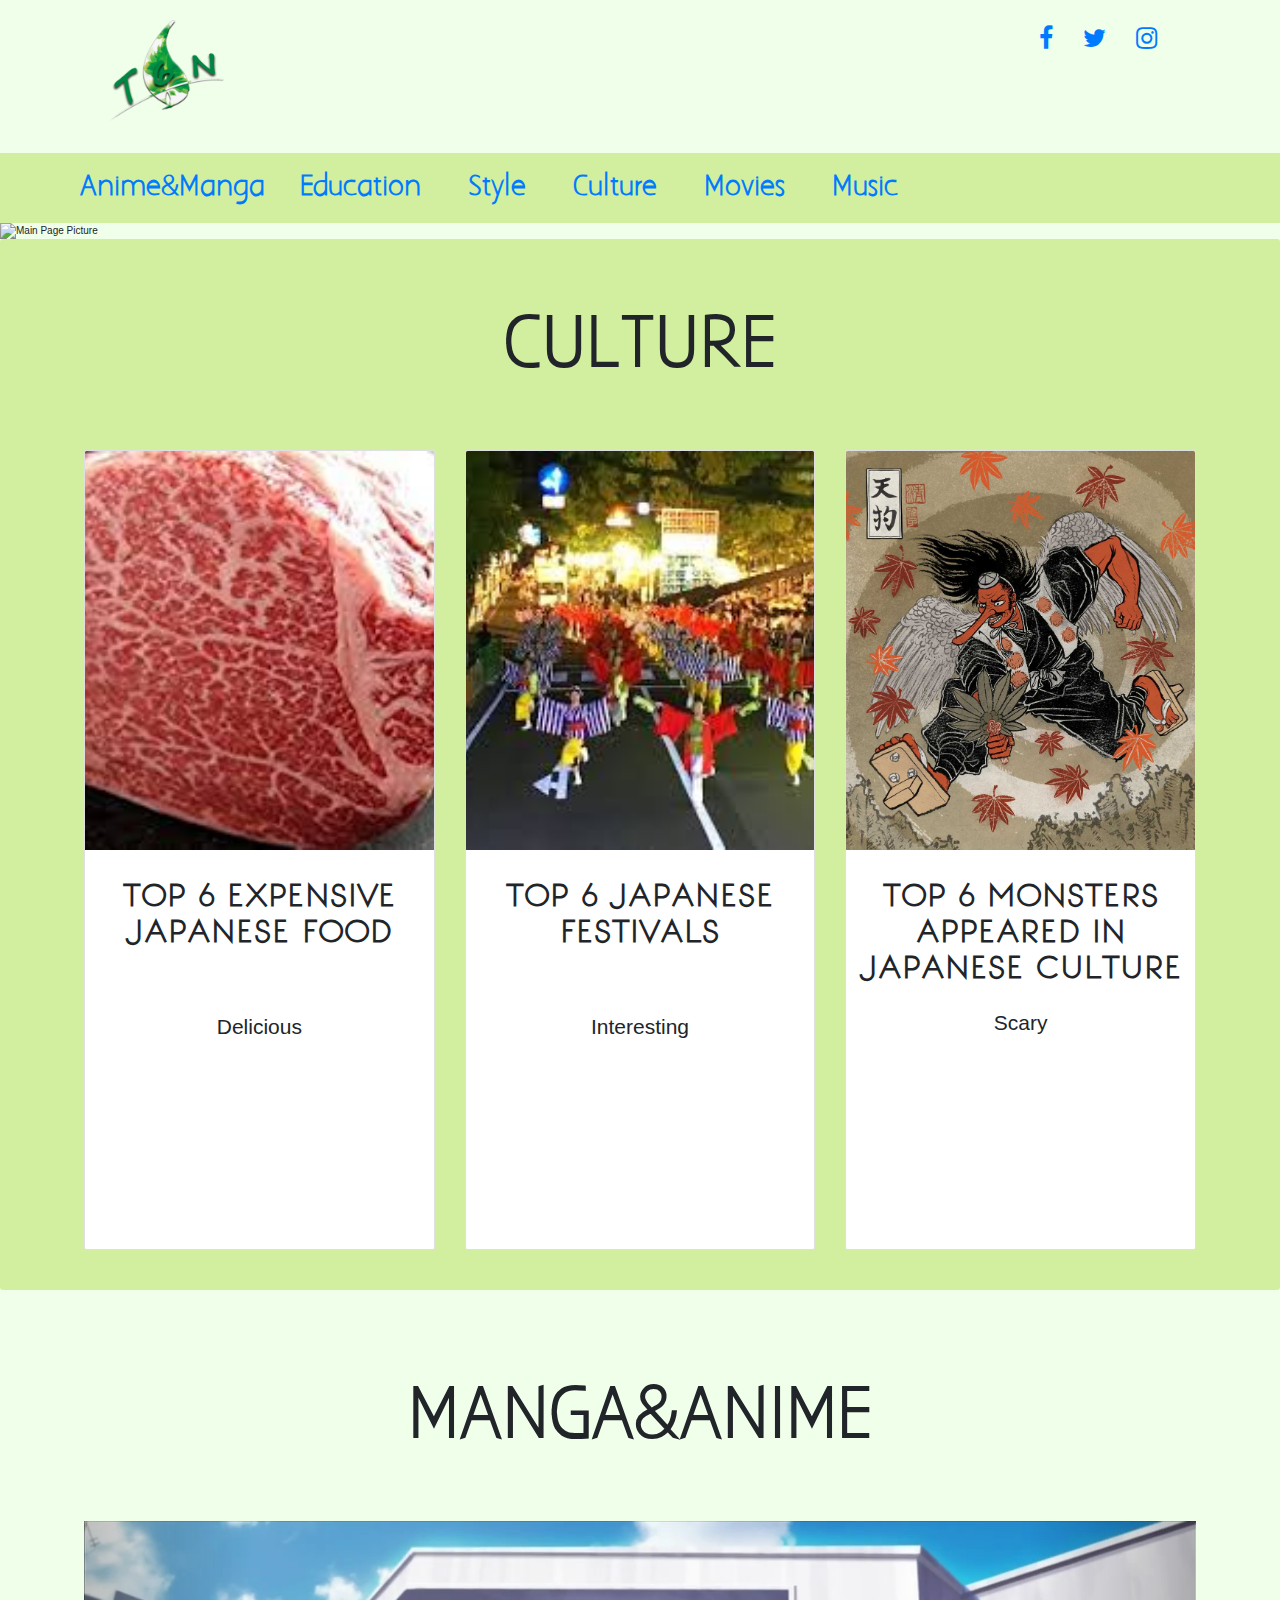
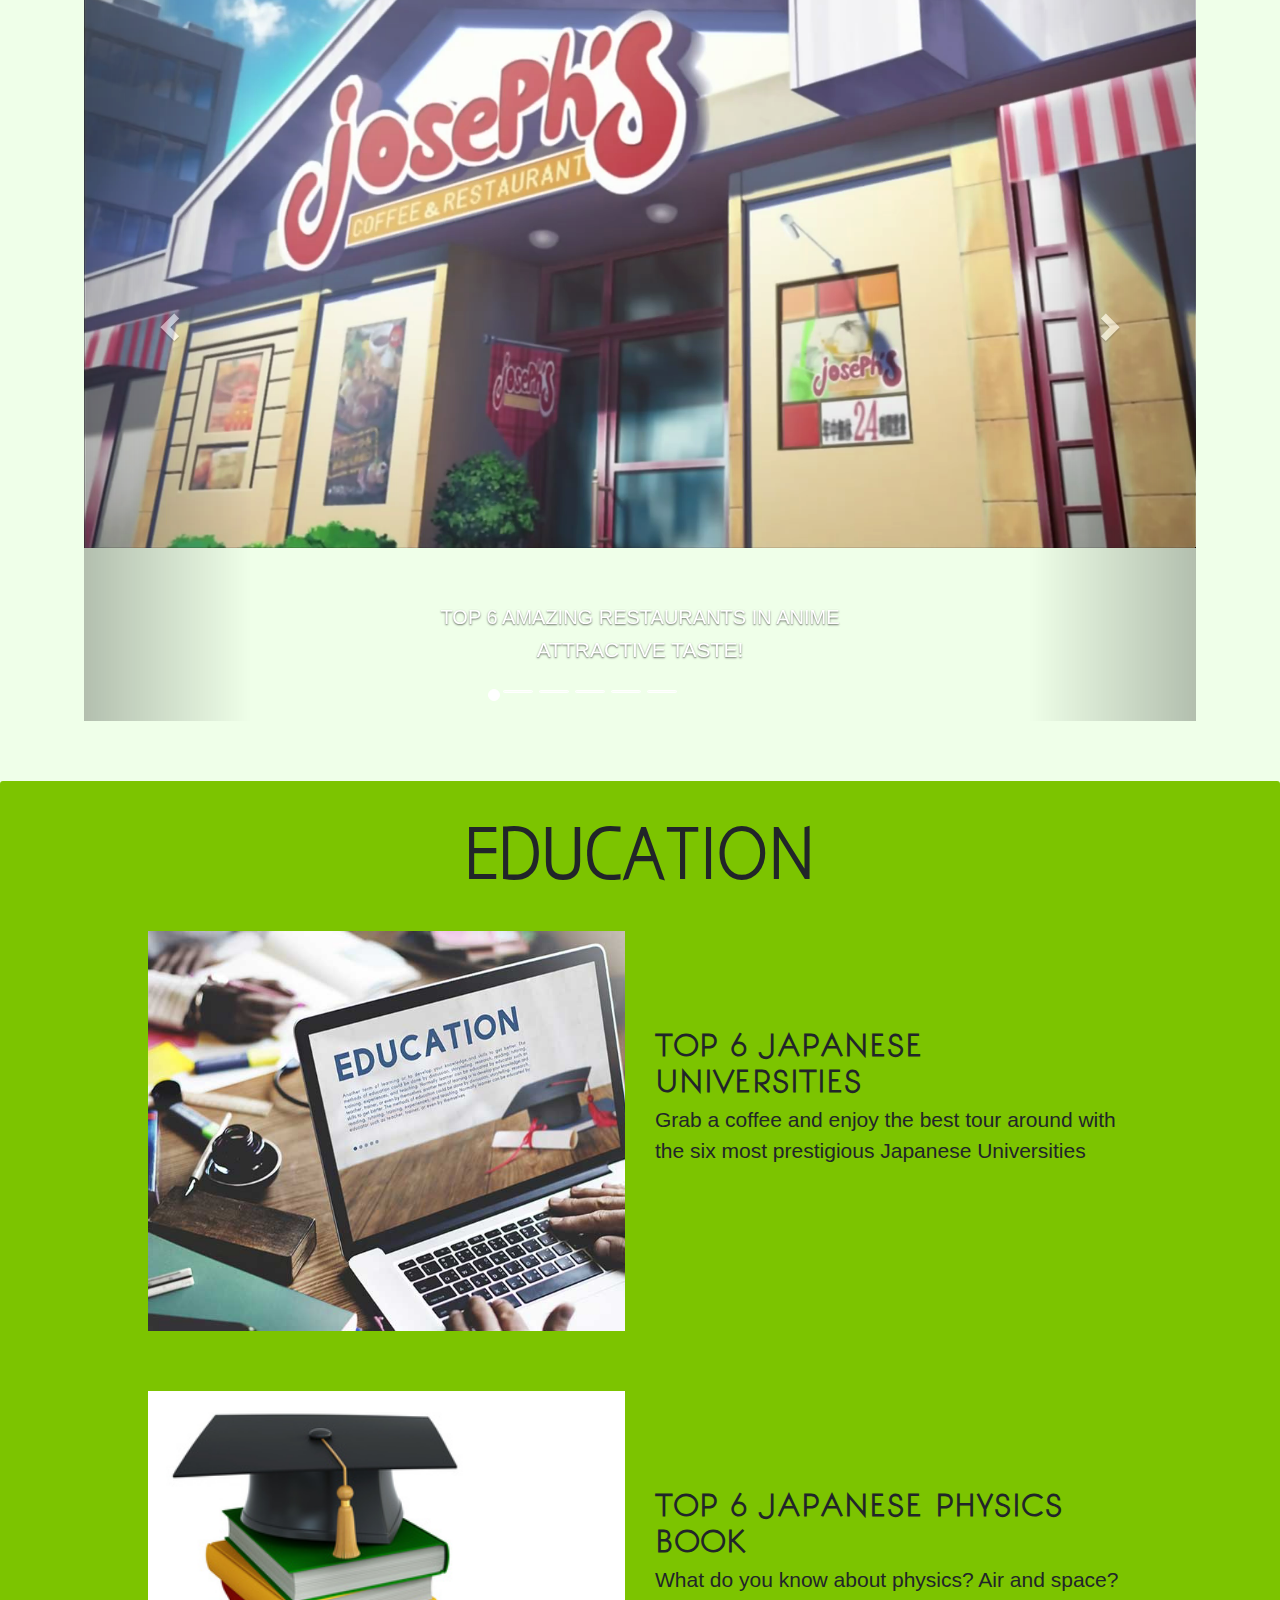
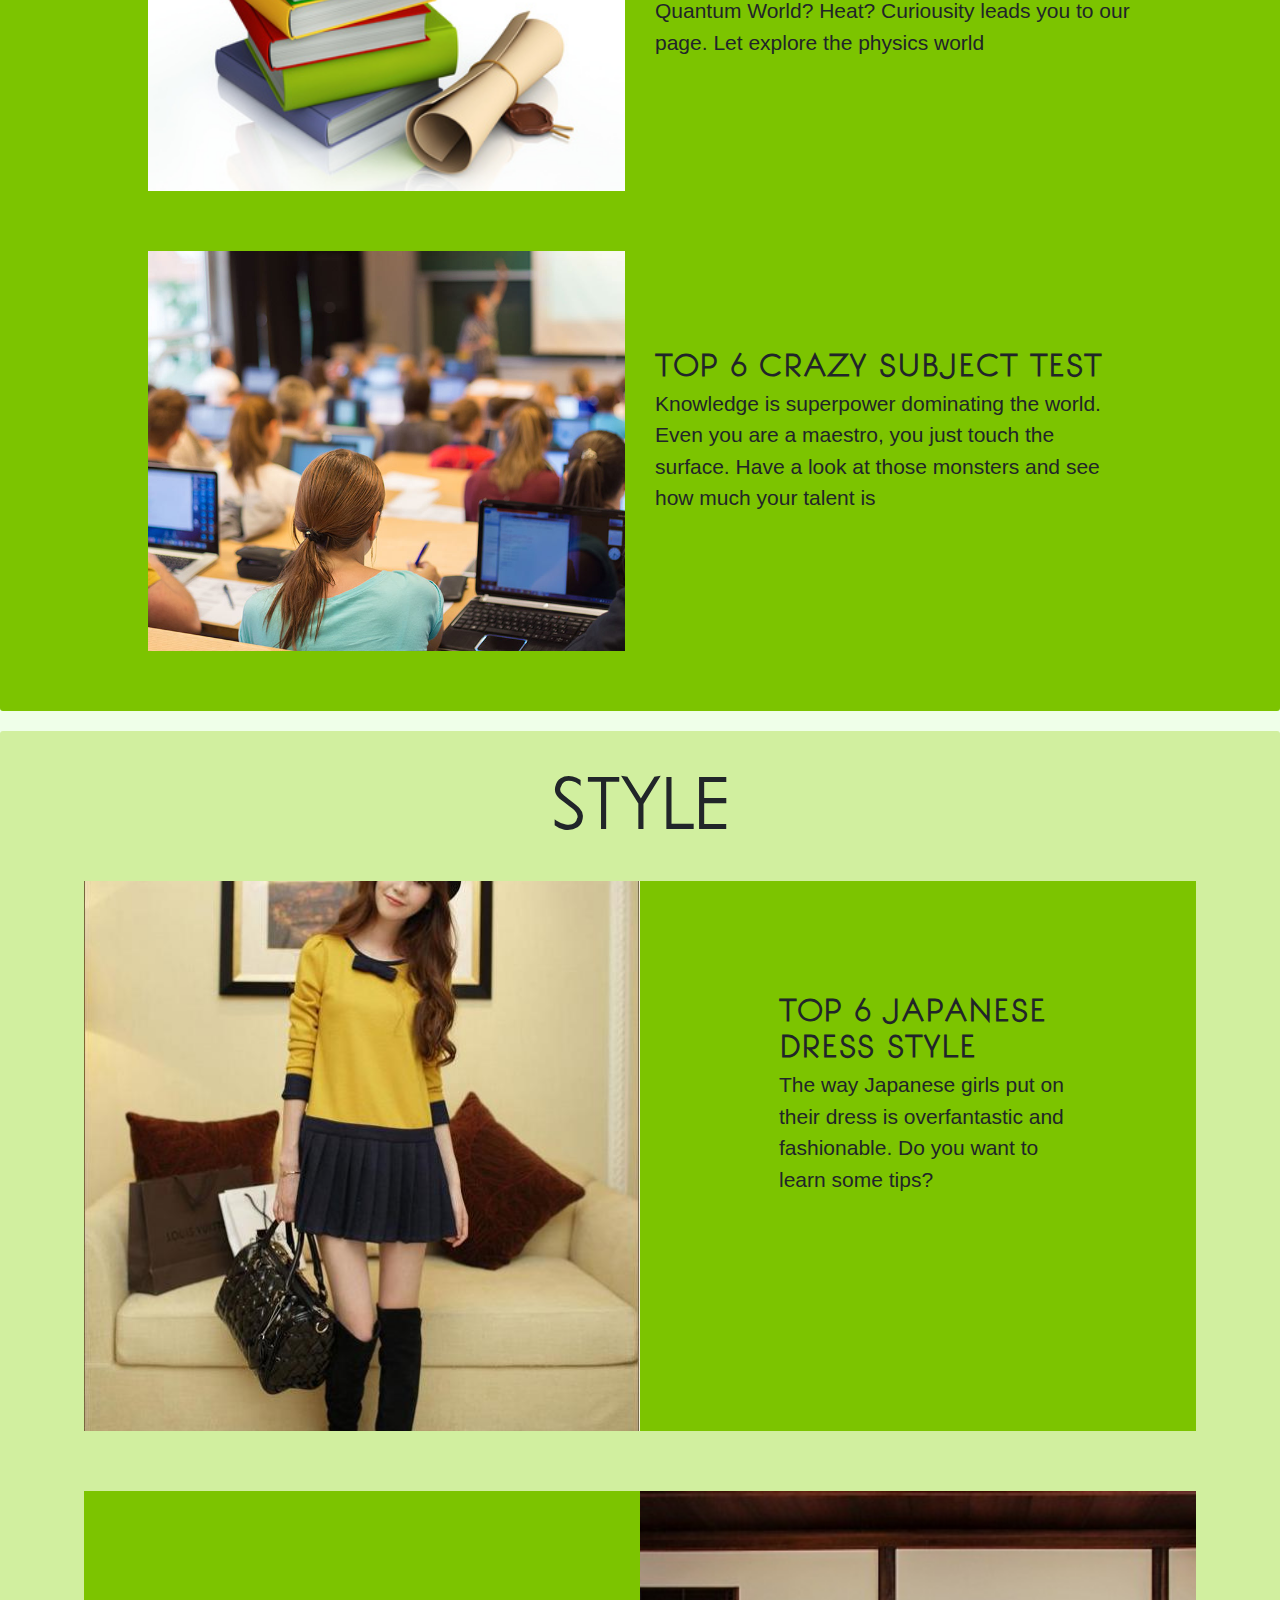
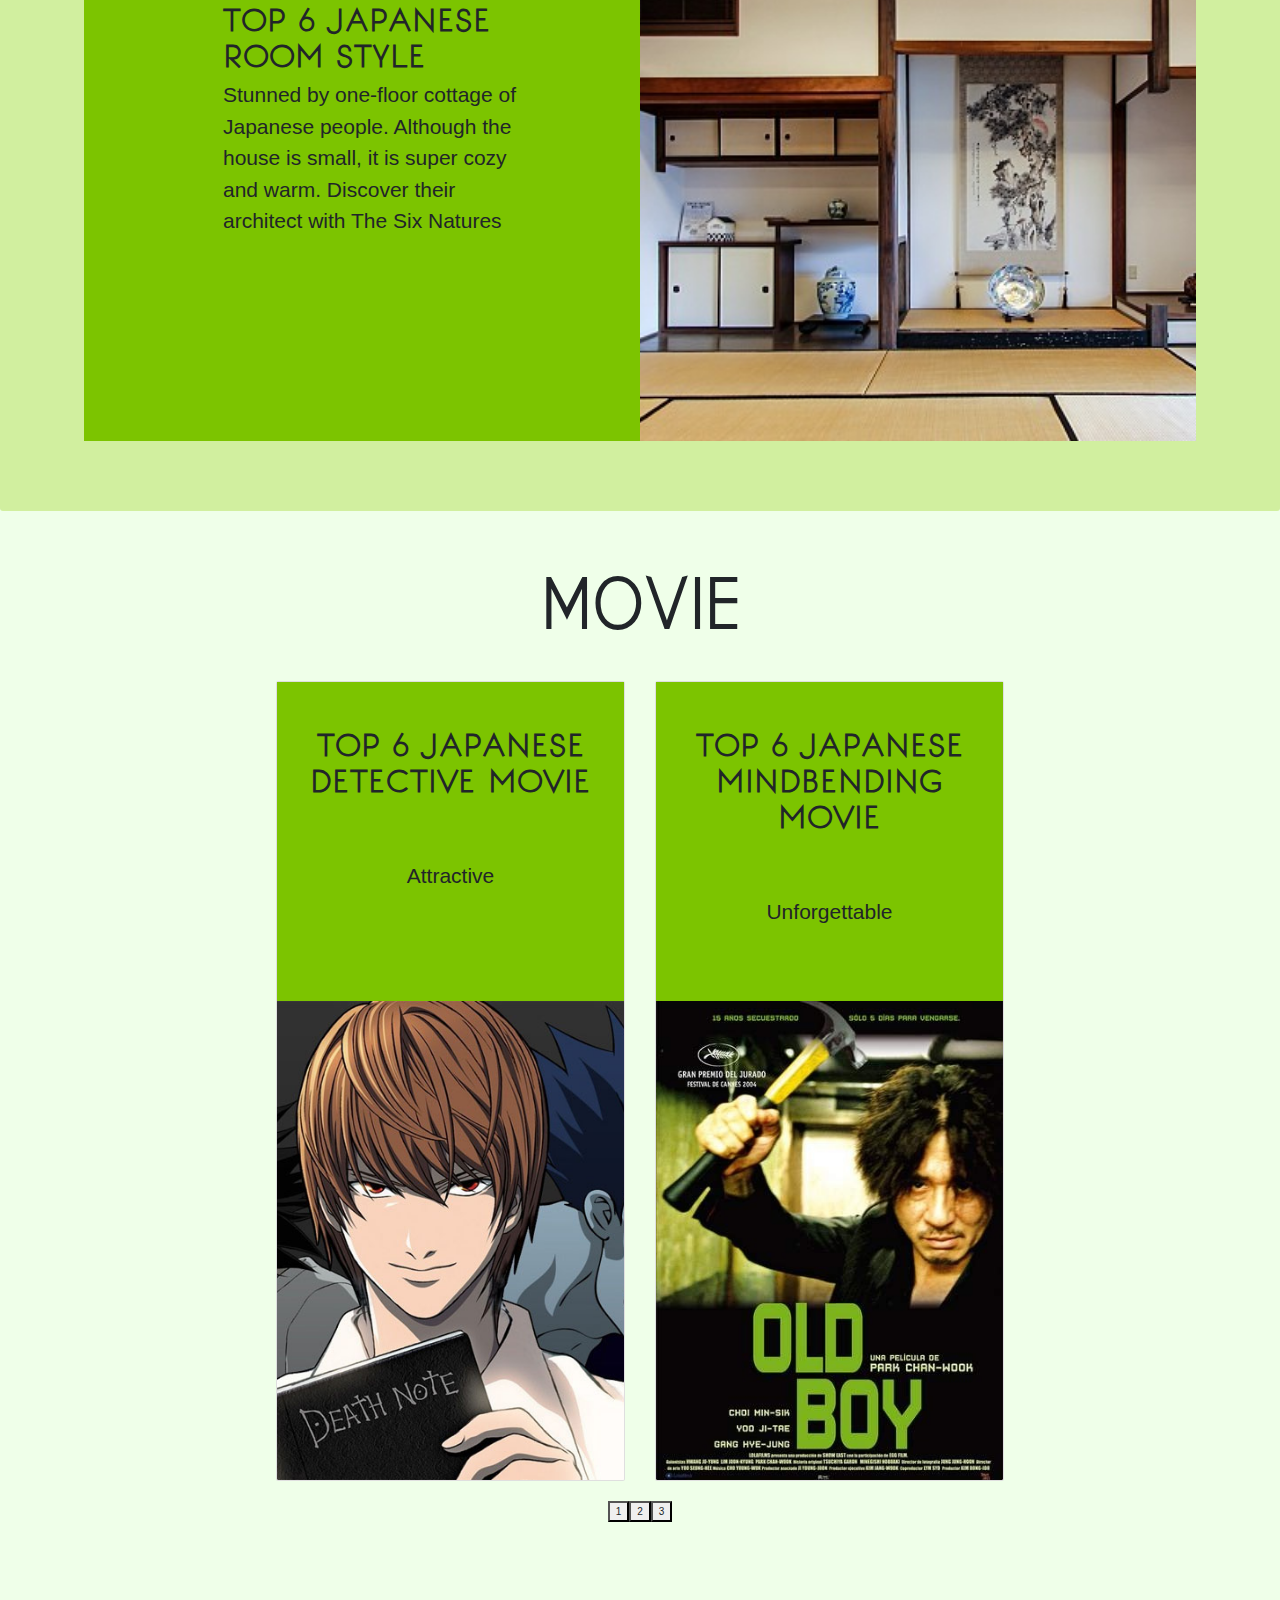
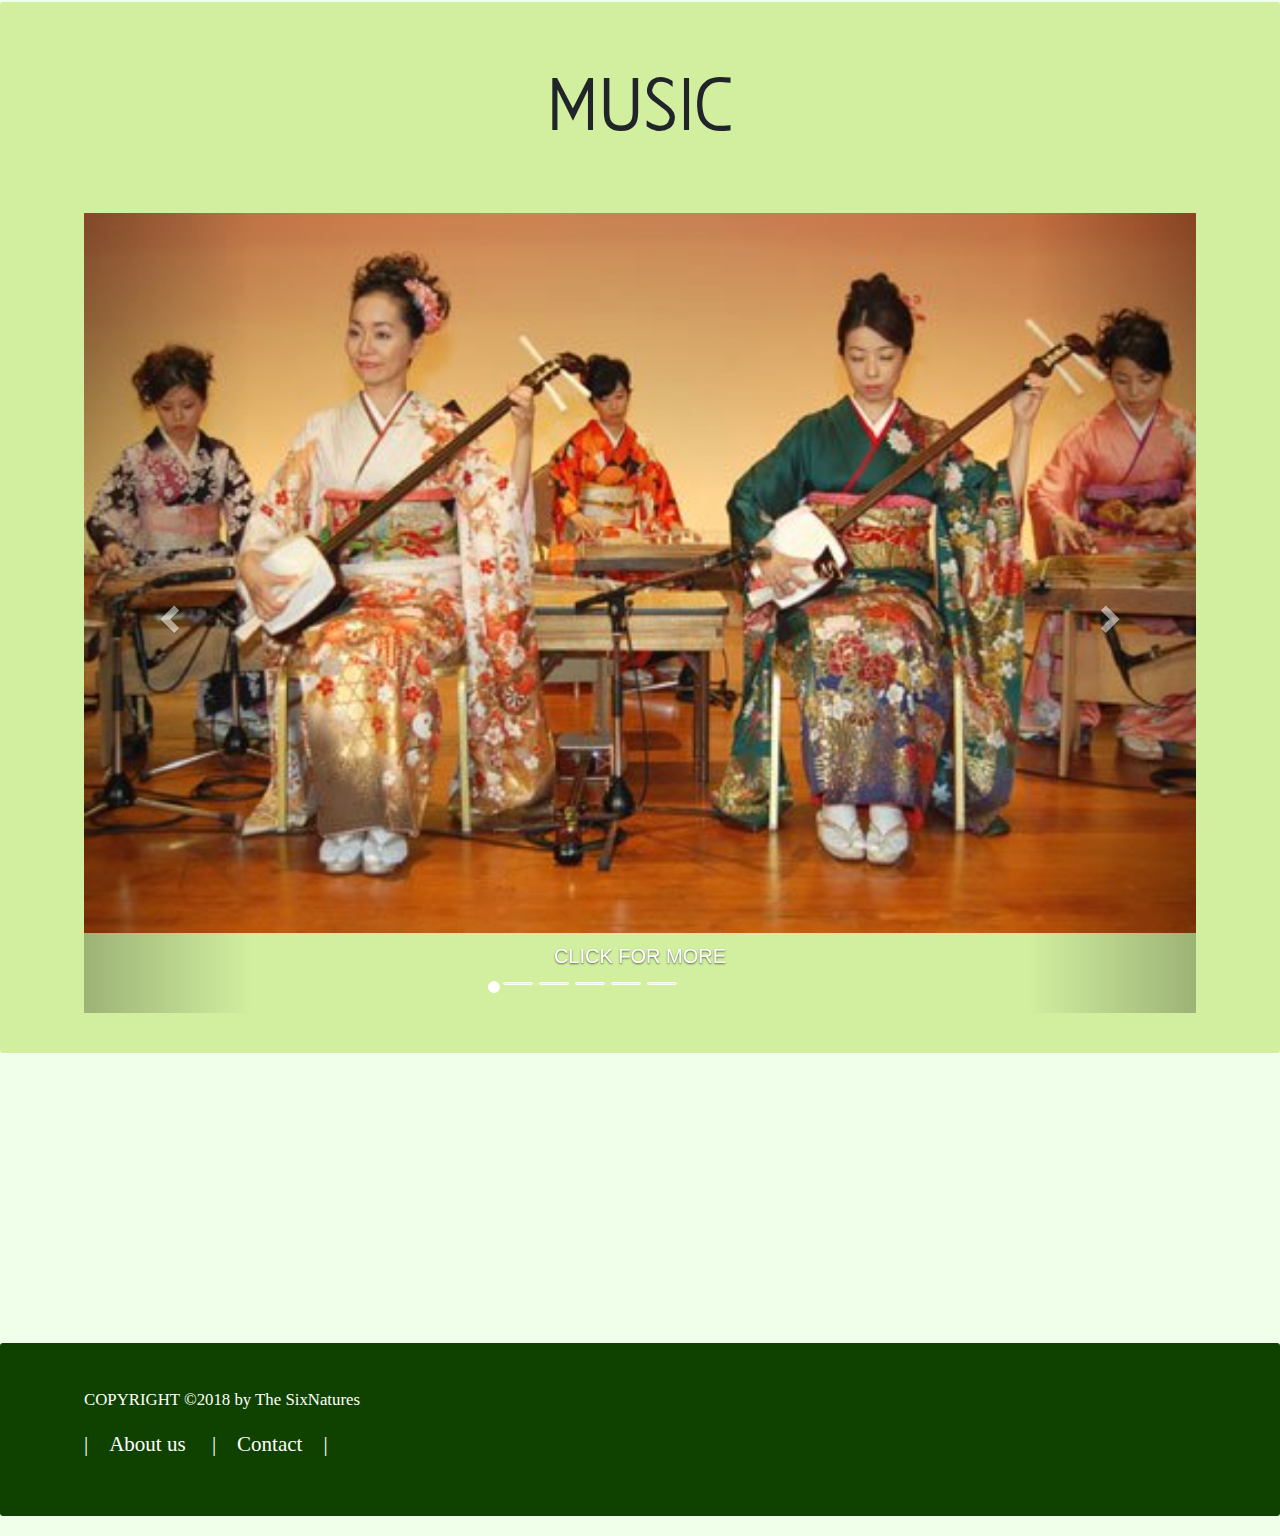
==== index.html @ d521b9be "Project The Six Natures" ====
<!DOCTYPE html>
<html>
<head>
    <meta charset="utf-8" />
    <meta http-equiv="X-UA-Compatible" content="IE=edge">
    <title>The Six Natures</title>
    <meta name="viewport" content="width=device-width, initial-scale=1">
    <link rel="stylesheet" type="text/css" media="screen" href="main.css" />
    <link rel="stylesheet" type="text/css" href="Header.css">
    <script src="main.js"></script>
    <link rel="stylesheet" href="https://maxcdn.bootstrapcdn.com/bootstrap/3.3.7/css/bootstrap.min.css">
    <script src="https://ajax.googleapis.com/ajax/libs/jquery/3.3.1/jquery.min.js"></script>
    <script src="https://maxcdn.bootstrapcdn.com/bootstrap/3.3.7/js/bootstrap.min.js"></script>
    <link rel="stylesheet" href="https://use.fontawesome.com/releases/v5.2.0/css/all.css" 
    integrity="sha384-hWVjflwFxL6sNzntih27bfxkr27PmbbK/iSvJ+a4+0owXq79v+lsFkW54bOGbiDQ" crossorigin="anonymous">
    <link rel="stylesheet" href="https://cdnjs.cloudflare.com/ajax/libs/font-awesome/4.7.0/css/font-awesome.min.css">
    <!-- Latest compiled and minified CSS -->
    <link rel="stylesheet" href="https://maxcdn.bootstrapcdn.com/bootstrap/4.1.3/css/bootstrap.min.css">
    <!-- jQuery library -->
    <script src="https://ajax.googleapis.com/ajax/libs/jquery/3.3.1/jquery.min.js"></script>
    <!-- Popper JS -->
    <script src="https://cdnjs.cloudflare.com/ajax/libs/popper.js/1.14.3/umd/popper.min.js"></script>
    <!-- Latest compiled JavaScript -->
    <script src="https://maxcdn.bootstrapcdn.com/bootstrap/4.1.3/js/bootstrap.min.js"></script>
    <style type="text/css">
        .MovieCardDeck {display: none;}
    </style>
    <script>
        $(document).ready(function(){
            $("#Button1").click(function(){
                $("#Section1").show();
                $("#Section2").hide();
                $("#Section3").hide();
                $("#Section1, #Section2, #Section3").removeClass("MovieCardDeck");
            });
            $("#Button2").click(function(){
                $("#Section1").hide();
                $("#Section2").show();
                $("#Section3").hide();
                $("#Section1, #Section2, #Section3").removeClass("MovieCardDeck");
            });
            $("#Button3").click(function(){
                $("#Section1").hide();
                $("#Section2").hide();
                $("#Section3").show();
                $("#Section1, #Section2, #Section3").removeClass("MovieCardDeck");
            });
        });
    </script>
    <link rel="stylesheet" type="text/css" href="OutLayIndex.css">
</head>
<body>
    <div class="container-fluid" id="Header">
        <figure>
            <a href="index.html">
                <img src="MainIndexPic/HeadPic/LogoMain.png" alt="The Logo of The Six Natures" id="Logo" width="200vw" height="143vh">
            </a>
        </figure>
        <ul class="nav justify-content-end">
            <li id="facebook" class="nav-item"><a href="#"><i class="fa fa-facebook"></i></a>&emsp;&emsp;&emsp;</li>
            <li id="twitter" class="nav-item"><a href="#"><i class="fa fa-twitter"></i></a>&emsp;&emsp;&emsp;</li>
            <li id="instagram" class="nav-item"><a href="#"><i class="fa fa-instagram"></i></a>&emsp;&emsp;&emsp;</li>
        </ul>
    </div>
    <!-- Category -->
    <!-- Change the code below for SOCIAL MEDIA -->
    <div id="cate" class="container-fluid">
        <nav class="navbar navbar-expand-sm" id="NavLarge">
            <ul class="navbar-nav">
                <li class="nav-item" id="category">
                    <a class="nav-link" href="Manga&Anime.html">Anime&Manga&emsp;</a>
                </li>
                <li class="nav-item" id="category">
                    <a class="nav-link" href="#">Education &emsp;</a>
                </li>
                <li class="nav-item" id="category">
                    <a class="nav-link" href="#">Style &emsp;</a>
                </li>
                <li class="nav-item" id="category">
                    <a class="nav-link" href="#">Culture &emsp;</a>
                </li>
                <li class="nav-item" id="category">
                    <a class="nav-link" href="#">Movies &emsp;</a>
                </li>
                <li class="nav-item" id="category">
                    <a class="nav-link" href="#">Music &emsp;</a>
                </li>
            </ul>
        </nav>
        <div id="NavSmall">
            <button type="button" data-toggle="collapse" data-target=".navbar-nav2"><i class="fa fa-bars"></i></button>
            <nav class="navbar navbar-expand-sm">
                <ul class="navbar-nav2">
                    <li class="nav-item">
                        <a class="nav-link" href="Manga&Anime.html">Anime&Manga</a>
                    </li>
                    <li class="nav-item">
                        <a class="nav-link" href="#">Education</a>
                    </li>
                    <li class="nav-item">
                        <a class="nav-link" href="#">Style</a>
                    </li>
                    <li class="nav-item">
                        <a class="nav-link" href="#">Culture</a>
                    </li>
                    <li class="nav-item">
                        <a class="nav-link" href="#">Movies</a>
                    </li>
                    <li class="nav-item">
                        <a class="nav-link" href="#">Music</a>
                    </li>
                </ul>
            </nav>
        </div>
    </div>
    <div id="Introduction">
        <img src="MainIndexPic/HeadPic/Intro.png" alt="Main Page Picture" id="PicHead" width="100%" height="100%">
        <h1 id="text"> The<br>SixNatures<br></h1>
    </div>
    <div id="content">
        <!-- Culture as Cate 1-->
        <div class="jumbotron" id="CultureCate"><br><br>
            <div class="container-fluid">
                <h1 id="CateName">Culture</h1>
                <br><br><br><br>
                <div class="card-deck">
                    <div class="card">
                        <img class="card-img-top" src="MainIndexPic/CulturePart/JapaneseFood.jpg" alt="Japanese Food" height="50%" style="object-fit: cover; opacity: 1;">
                        <br>
                        <div class="card-body">
                            <h4 class="card-title">Top 6 Expensive Japanese Food</h4>
                            <br><br><br>
                            <p class="card-text">Delicious</p>
                        </div>
                    </div>
                    <div class="card">
                        <img class="card-img-top" src="MainIndexPic/CulturePart/JapaneseCulture.jpg" alt="Japanese Festival" height="50%" style="object-fit: cover; opacity: 1;">
                        <br>
                        <div class="card-body">
                            <h4 class="card-title">Top 6 Japanese Festivals</h4>
                            <br><br><br>
                            <p class="card-text">Interesting</p>
                        </div>
                    </div>
                    <div class="card">
                        <img class="card-img-top" src="MainIndexPic/CulturePart/JapaneseMonster.jpg" alt="Japanese Monsters" height="50%" style="object-fit: cover; opacity: 1;">
                        <br>
                        <div class="card-body">
                            <h4 class="card-title">Top 6 Monsters Appeared in Japanese Culture</h4>
                            <br>
                            <p class="card-text">Scary</p>
                        </div>
                    </div>
                </div>
            </div>
        </div>
        <!-- Manga as Cate 2 -->
        <div class="jumbotron" id="MangaCate"><br><br>
            <div class="container-fluid" id="CarouselSize">
                <h1 id="CateName">Manga&Anime</h1>
                <br><br><br><br>
                <div id="myCarousel" class="carousel slide" data-ride="carousel">
                    <ol class="carousel-indicators">
                        <li data-target="#myCarousel" data-slide-to="0" class="active"></li>
                        <li data-target="#myCarousel" data-slide-to="1"></li>
                        <li data-target="#myCarousel" data-slide-to="2"></li>
                        <li data-target="#myCarousel" data-slide-to="3"></li>
                        <li data-target="#myCarousel" data-slide-to="4"></li>
                        <li data-target="#myCarousel" data-slide-to="5"></li>
                    </ol>
                    <!-- Wrapper for slides -->
                    <div class="carousel-inner">
                        <div class="item active">
                            <img src="MainIndexPic/MangaPic/Restaurants.jpg" alt="Japanese Restaurants" width="100%" height="100%" style="object-fit: cover; opacity: 1;">
                            <div class="carousel-caption">
                                <h2>Top 6 Amazing Restaurants in Anime</h2>
                                <p>Attractive Taste!</p>
                            </div>
                        </div>
                        <div class="item">
                            <img src="MainIndexPic/MangaPic/BroCon.png" alt="Japanese Brocon And Siscon" width="100%" height="100%" style="object-fit: cover; opacity: 1;">
                            <div class="carousel-caption">
                                <h2>Top 6 Brocon and Siscon</h2>
                                <p>Incredibly Compatible!</p>
                            </div>
                        </div>
                        <div class="item">
                            <img src="MainIndexPic/MangaPic/ComeBack.png" alt="Japanese Come-backs Manga-Anime" width="100%" height="100%" style="object-fit: cover; opacity: 1;">
                            <div class="carousel-caption">
                                <h2>Top 6 Come-backs Of Celebrity</h2>
                                <p>Exceeding Expectations</p>
                            </div>
                        </div>
                        <div class="item">
                            <img src="MainIndexPic/MangaPic/DragonBall.jpg" alt="Japanese DragonBall Series" width="100%" height="100%" style="object-fit: cover; opacity: 1;">
                            <div class="carousel-caption">
                                <h2>Top 6 Difference Between Dragon Ball Z Manga And Anime</h2>
                                <p>Appealing Discrepancy!</p>
                            </div>
                        </div>
                        <div class="item">
                            <img src="MainIndexPic/MangaPic/Introvert.png" alt="Japanese Introverted Manga - Anime" width="100%" height="100%" style="object-fit: cover; opacity: 1;">
                                <div class="carousel-caption">
                                    <h2>Top 6 Introverted Characters In Anime</h2>
                                    <p>Surprising Factors!</p>
                                </div>
                        </div>
                        <div class="item">
                            <img src="MainIndexPic/MangaPic/Crossdressing.jpg" alt="Japanese Crossdressing Manga-Anime" width="100%" height="100%" style="object-fit: cover; opacity: 1;">
                            <div class="carousel-caption">
                                <h2>Top 6 Crossdressing Anime</h2>
                                <p>Awesome</p>
                            </div>
                        </div>
                        </div>
                        <!-- Left and right controls -->
                            <a class="left carousel-control" href="#myCarousel" data-slide="prev">
                                <span class="glyphicon glyphicon-chevron-left"></span>
                                <span class="sr-only">Previous</span>
                            </a>
                            <a class="right carousel-control" href="#myCarousel" data-slide="next">
                                <span class="glyphicon glyphicon-chevron-right"></span>
                                <span class="sr-only">Next</span>
                            </a>
                        </div>
                    </div>
                </div>
            </div>
        </div>
        <!-- Education as Cate 3 -->
        <div class="jumbotron" id="EducationCate">
            <div class="container-fluid" id="Education">
                <h1 id="CateName">Education</h1><br><br>
                <div class="ContentEdu">
                    <!--Large Size Progress-->
                    <div class="row" id="Edu1">
                        <div class="col">
                            <img src="MainIndexPic/EducationHomepage/EducationLogo.png" alt="Education in computer" width="100%" height="400px" id="EduPic" style="object-fit: cover; opacity: 1;">
                        </div>
                        <div class="col" id="BriefEdu">
                            <h3 id="EduArticle">Top 6 Japanese Universities</h3>
                            <p id="EduIntro">Grab a coffee and enjoy the best tour around with the six most prestigious Japanese Universities</p>
                        </div>
                    </div>
                    <br><br><br><br>
                    <div class="row" id="Edu2">
                        <div class="col">
                            <img src="MainIndexPic/EducationHomepage/EducationBook.png" alt="Education in book" width="100%" height="400px" id="EduPic" style="object-fit: cover; opacity: 1;">
                        </div>
                        <div class="col" id="BriefEdu">
                            <h3 id="EduArticle">Top 6 Japanese Physics Book</h3>
                            <p id="EduIntro">What do you know about physics? Air and space? Quantum World? Heat? Curiousity leads you to our page. Let explore the physics world</p>
                        </div>
                    </div>
                    <br><br><br><br>
                    <div class="row" id="Edu3">
                        <div class="col">
                            <img src="MainIndexPic/EducationHomepage/EducationTest.png" alt="Education in Test Room" width="100%" height="400px" id="EduPic" style="object-fit: cover; opacity: 1;">
                        </div>
                        <div class="col" id="BriefEdu">
                            <h3 id="EduArticle">Top 6 Crazy Subject Test</h3>
                            <p id="EduIntro">Knowledge is superpower dominating the world. Even you are a maestro, you just touch the surface. Have a look at those monsters and see how much your talent is</p>
                        </div>
                    </div>
                </div>
            </div>
        </div>
        <!-- Style as Cate 4 -->
        <div class="jumbotron" id="StyleCate">
            <div class="container-fluid" id="Style">
                <h1 id="CateName">Style</h1><br><br>
                <div class="ContentStyle">
                    <!-- Large Size Process -->
                    <div class="row no-gutters" id="Style1">
                        <div class="col" id="ImageStyle">
                            <img src="MainIndexPic/StyleHomepage/DressStyle.png" alt="Style in Dress" width="100%" height="550px" style="object-fit: cover; opacity: 1;">
                        </div>
                        <div class="col" id="BriefStyle">
                            <article id="StyleArt">
                                <h3 id="StyleArticle">Top 6 Japanese Dress Style</h3>
                                <p id="StyleIntro">The way Japanese girls put on their dress is overfantastic and fashionable. Do you want to learn some tips?</p>
                            </article>
                        </div>
                    </div>
                    <br><br><br><br>
                    <div class="row no-gutters" id="Style2">
                        <div class="col" id="BriefStyle">
                            <article id="StyleArt">
                                <h3 id="StyleArticle">Top 6 Japanese Room Style</h3>
                                <p id="StyleIntro">Stunned by one-floor cottage of Japanese people. Although the house is small, it is super cozy and warm. Discover their architect with The Six Natures</p>
                            </article>
                        </div>
                        <div class="col" id="ImageStyle">
                            <img src="MainIndexPic/StyleHomepage/RoomStyle.png" alt="Style in Room" width="100%" height="550px" style="object-fit: cover; opacity: 1;">
                        </div>
                    </div>
                </div>
            </div>
        </div>
         <!-- Movies as Cate 5 -->
         <div class="jumbotron" id="MoviesCate">
            <div class="container-fluid" id="Movie">    
                <h1 id="CateName">Movie</h1><br><br>
                <!-- Large Size Process -->
                <div id="MovieContent">
                    <div class="card-deck" id="Section1">
                        <div class="card">
                            <div class="card-body" style="background-color: #7cc400">
                                <h4 class="card-title" id="MovieArt">Top 6 Japanese Detective Movie</h4>
                                <br><br><br>
                                <p class="card-text">Attractive</p>
                            </div>
                            <img class="card-img-bottom" src="MainIndexPic/MovieHomepage/DeathNoteDetective.png" alt="Japanese Detective Movie DeathNote" height="60%" class="img-responsive" style="object-fit: cover; opacity: 1;">
                        </div>
                        <div class="card">
                            <div class="card-body" style="background-color: #7cc400">
                                <h4 class="card-title" id="MovieArt">Top 6 Japanese Mindbending Movie</h4>
                                <br><br><br>
                                <p class="card-text">Unforgettable</p>
                            </div>
                            <img class="card-img-bottom" src="MainIndexPic/MovieHomepage/OldBoyMindbending.png" alt="Japanese Mindbending Movie Oldboy" height="60%" class="img-responsive" style="object-fit: cover; opacity: 1;">
                        </div>
                    </div>
                    <div class="card-deck MovieCardDeck" id="Section2">
                        <div class="card">
                            <div class="card-body" style="background-color: #7cc400">
                                <h4 class="card-title" id="MovieArt">Top 6 Japanese Romantic Movie</h4>
                                <br><br><br>
                                <p class="card-text">Super Sweet</p>
                            </div>
                        <img class="card-img-bottom" src="MainIndexPic/MovieHomepage/TaiyouRomantic.png" alt="Japanese Romantic Movie Taiyou" height="60%" class="img-responsive" style="object-fit: cover; opacity: 1;">
                        </div>
                        <div class="card">
                            <div class="card-body" style="background-color: #7cc400">
                                <h4 class="card-title" id="MovieArt">Top 6 Japanese Documentary Movie</h4>
                                <br><br><br>
                                <p class="card-text">Informative</p>
                            </div>
                            <img class="card-img-bottom" src="MainIndexPic/MovieHomepage/DocumentaryTheCove.png" alt="Japanese Documentary Movie The Cove" height="60%" class="img-responsive" style="object-fit: cover; opacity: 1;">
                        </div>
                    </div>
                    <div class="card-deck MovieCardDeck" id="Section3">
                        <div class="card">
                            <div class="card-body" style="background-color: #7cc400">
                                <h4 class="card-title" id="MovieArt">Top 6 Japanese Historical Movie</h4>
                                <br><br><br>
                                <p class="card-text">Disastrous</p>
                            </div>
                        <img class="card-img-bottom" src="MainIndexPic/MovieHomepage/HistoryMovie.png" alt="Japanese Historical Movie" height="60%" class="img-responsive" style="object-fit: cover; opacity: 1;">
                        </div>
                        <div class="card">
                            <div class="card-body" style="background-color: #7cc400">
                                <h4 class="card-title" id="MovieArt">Top 6 Japanese Terrific Movie</h4>
                                <br><br><br>
                                <p class="card-text">Scary</p>
                            </div>
                            <img class="card-img-bottom" src="MainIndexPic/MovieHomepage/HorrowMovie.png" alt="Japanese Terrific Movie" height="60%" class="img-responsive" style="object-fit: cover; opacity: 1;">
                        </div>
                    </div>
                    <ul class="pagination justify-content-center">
                        <li class="page-item active"><button type="button" id="Button1">1</button></li>
                        <li class="page-item"><button type="button" id="Button2">2</button></li>
                        <li class="page-item"><button type="button" id="Button3">3</button></li>
                    </ul>
                </div>
            </div>
        </div>
        <!-- Music as Cate 6 -->
        <div class="jumbotron" id="MusicCate"><br><br>
            <div class="container-fluid" id="CarouselSize">
                <h1 id="CateName">Music</h1>
                <br><br><br><br>
                <div id="myCarouselMusic" class="carousel slide" data-ride="carousel">
                    <ol class="carousel-indicators">
                        <li data-target="#myCarousel" data-slide-to="0" class="active"></li>
                        <li data-target="#myCarousel" data-slide-to="1"></li>
                        <li data-target="#myCarousel" data-slide-to="2"></li>
                        <li data-target="#myCarousel" data-slide-to="3"></li>
                        <li data-target="#myCarousel" data-slide-to="4"></li>
                        <li data-target="#myCarousel" data-slide-to="5"></li>
                    </ol>
                    <!-- Wrapper for slides -->
                    <div class="carousel-inner">
                        <div class="item active">
                            <img src="MainIndexPic/MusicHomepage/JapanMusic1.png" alt="Japanese Music Picture 1" width="100%" height="100%" class="img-responsive" style="object-fit: cover; opacity: 1;">
                            <div class="carousel-caption">
                                <h2>Click For More</h2>
                            </div>
                        </div>
                        <div class="item">
                            <img src="MainIndexPic/MusicHomepage/JapanMusic2.png" alt="Japanese Music Picture 2" width="100%" height="100%" class="img-responsive" style="object-fit: cover; opacity: 1;">
                            <div class="carousel-caption">
                                <h2>Click For More</h2>
                            </div>
                        </div>
                        <div class="item">
                            <img src="MainIndexPic/MusicHomepage/JapaneseMusic3.png" alt="Japanese Music Picture 3" width="100%" height="100%" class="img-responsive" style="object-fit: cover; opacity: 1;">
                            <div class="carousel-caption">
                                <h2>Click For More</h2>
                            </div>
                        </div>
                        <div class="item">
                            <img src="MainIndexPic/MusicHomepage/JapaneseMusic4.png" alt="Japanese Music Picture 4" width="100%" height="100%" class="img-responsive" style="object-fit: cover; opacity: 1;">
                            <div class="carousel-caption">
                                <h2>Click For More</h2>
                            </div>
                        </div>
                        <div class="item">
                            <img src="MainIndexPic/MusicHomepage/JapaneseMusic5.png" alt="Japanese Music Picture 5" width="100%" height="100%" class="img-responsive" style="object-fit: cover; opacity: 1;">
                                <div class="carousel-caption">
                                    <h2>Click For More</h2>
                                </div>
                        </div>
                        <div class="item">
                            <img src="MainIndexPic/MusicHomepage/JapaneseMusic6.png" alt="Japanese Music Picture 6" width="100%" height="100%" class="img-responsive" style="object-fit: cover; opacity: 1;">
                            <div class="carousel-caption">
                                <h2>Click For More</h2>
                            </div>
                        </div>
                        </div>
                        <!-- Left and right controls -->
                            <a class="left carousel-control" href="#myCarouselMusic" data-slide="prev">
                                <span class="glyphicon glyphicon-chevron-left"></span>
                                <span class="sr-only">Previous</span>
                            </a>
                            <a class="right carousel-control" href="#myCarouselMusic" data-slide="next">
                                <span class="glyphicon glyphicon-chevron-right"></span>
                                <span class="sr-only">Next</span>
                            </a>
                        </div>
                    </div>
                </div>
            </div>
        </div>
    </div>
    <div class="container-fluid" id="Advertisement">
            <br><br><br><br><br><br><br><br><br><br><br><br><br><br><br><br><br><br>
    </div>
    <!-- Footer of the page -->
    <div class="jumbotron" id="Footer">
        <div class="container-fluid">
            <p id="word"><small>COPYRIGHT &copy;2018 by The SixNatures</small></p>
            <p>
                <a href="#" id="word">|&emsp;About us&emsp;</a>
                <a href="#" id="word">|&emsp;Contact&emsp;|</a>
            </p>
        </div>
    </div>
</body>
</html>
---- Header.css ----
/*# sourceMappingURL=Header.css.map */
---- OutLayIndex.css ----
#Header, body {
    background-color: #efffe9;
}
#Header{
    position: relative;
    background-color: #efffe9;
}
.navbar {
    height: 50px;
}
/* Good way here */
@font-face {
    font-family: TheSixNatures;
    src: url(FontDownload/3Dumb.ttf);
}
#text {
    color: #d1ef9f;
    font-family: TheSixNatures;
    text-transform: uppercase;
}
@font-face {
    font-family: Category;
    src: url(FontDownload/Aaargh.ttf);
}
#CateName {
    font-family: Category;
    font-weight: bold;
}
@font-face {
    font-family: Article;
    src: url(FontDownload/BonvenoCF.otf);
}
/* cate effect */
#cate > a:link, a:visited {color: black;}
#category > a:hover {color: #7cc400;}

/*Large tablet 992px  --------------------------------------------------------------------------------------------------------------------------------------------*/
@media only screen and (min-width: 960px) {
    /*Display compatible navigation bar*/
    #NavSmall {
        display: none;
        padding-top: 1vh;
    }
    #NavLarge {
        display: block;
        padding-top: 1vh;
    }
    /* padding for objects */
    .container-fluid {
        padding-left: 5vw;
        padding-right: 5vw;
    }
    /* Social Media CSS */
    .fa {
        font-size: 250%;
    }
    .nav {
        margin: 0;
        position: absolute;
        top: 30%;
        left: 80%;
        transform: translate(0, -50%);
    }
    #facebook > a:hover {color: #0041ce; background-color: #d1ef9f;}
    #twitter > a:hover {color: #2df8ff; background-color: #d1ef9f;}
    #instagram > a:hover {color: #e5143a; background-color: #d1ef9f;}
    /* Edit the picture and "The Sixnatures" word of header */
    #PicHead {
        opacity: 1;
        padding-left: 0%;
        padding-right: 0%;
        object-fit: cover;   /* CSS keyword for IMAGES */
        height: 650px;
    }
    #text {
        position: absolute;
        font-size: 900%;
        line-height: 100px;
        padding-left: 12vw;
        top: 30vh;
        font-weight: bold;
    }
    /* card edit */
    .card {height: 800px;}
    .card-title {font-family: Article;font-size: 400%;text-align: center;text-transform: uppercase;}
    /* Manga & Anime Content */
    .item {height: 800px;}
    /* Education content */
    #Education {
        height: 1450px;
        padding-left: 10vw;
        padding-right: 10vw;
    }
    #EducationCate {
        background-color: #7cc400;
    }
    #BriefEdu {position: relative;}
    #BriefEdu #EduArticle {padding-top: 20%; font-weight: bold; text-transform: uppercase; font-size: 300%; font-family: Article;}
    /* Style Content */
    #ContentStyle {position: absolute;} 
    #StyleCate {background-color: #d1ef9f;}
    #Style {height: 1300px;}
    #BriefStyle {background-color: #7cc400;}
    #StyleArt {padding: 20% 20% 0% 25%;}
    #BriefStyle, #ImageStyle {padding: 0 0 0 0;}
    #StyleArticle {font-weight: bold; text-transform: uppercase; font-size: 300%; font-family: Article;}
    /* Movie Content */
    .card-title {font-weight: bold; text-transform: uppercase; font-size: 300%; font-family: Article;}
    #MovieArt {padding-top: 10%;}
    #MoviesCate {background-color: #efffe9;}
    #Section1, #Section2, #Section3 {padding-left: 15vw; padding-right: 15vw;}
    /* Music Content */
    #MusicCate {background-color: #d1ef9f;}
    /* Footer */
    #Footer {background-color: #0f4200; font-family: 'Times New Roman', Times, serif;}
    #word {color: white;}
}

/* medium tablet 768px  --------------------------------------------------------------------------------------------------------------------------------------------*/
@media only screen and (max-width: 960px) {
    /*Display compatible navigation bar*/
    #NavSmall {
        display: none;
        padding-top: 1vh;
    }
    #NavLarge {
        display: block;
        padding-top: 1vh;
    }
    /* Social Media CSS */
    .fa {
        font-size: 250%;
    }
    .nav {
        margin: 0;
        position: absolute;
        top: 30%;
        left: 80%;
        transform: translate(0, -50%);
    }
    #facebook > a:hover {color: #0041ce; background-color: #d1ef9f;}
    #twitter > a:hover {color: #2df8ff; background-color: #d1ef9f;}
    #instagram > a:hover {color: #e5143a; background-color: #d1ef9f;}
    /* padding for objects */
    .container-fluid {
        padding-left: 5vw;
        padding-right: 5vw;
    }
    /* Edit the picture and "The Sixnatures" word of header */
    #PicHead {
        opacity: 1;
        padding-left: 0%;
        padding-right: 0%;
        object-fit: cover;   /* CSS keyword for IMAGES */
        height: 450px;
    }
    #text {
        position: absolute;
        font-size: 700%;
        line-height: 100px;
        padding-left: 12vw;
        top: 30vh;
        font-weight: bold;
    }
    /* card edit */
    .card {height: 500px;}
    .card-title {font-family: Article;font-size: 200%;text-align: center;text-transform: uppercase;}
    /* Manga & Anime Content */
    .item {height: 400px;}
    /* Education content */
    #Education {
        height: 850px;
        padding-left: 4vw;
        padding-right: 4vw;
    }
    #EduPic {height: 200px;}
    #EducationCate {
        background-color: #7cc400;
    }
    #BriefEdu {position: relative;}
    #BriefEdu #EduArticle {padding-top: 5%; font-weight: bold; text-transform: uppercase; font-size: 200%; font-family: Article;}
    /* Style Content */
    #ContentStyle {position: absolute;} 
    #StyleCate {background-color: #d1ef9f;}
    #Style {height: 1300px;}
    #BriefStyle {background-color: #7cc400;}
    #StyleArt {padding: 20% 20% 0% 25%;}
    #BriefStyle, #ImageStyle {padding: 0 0 0 0;}
    #StyleArticle {font-weight: bold; text-transform: uppercase; font-size: 300%; font-family: Article;}
    /* Movie Content */
    .card-title {font-weight: bold; text-transform: uppercase; font-size: 300%; font-family: Article;}
    #MovieArt {padding-top: 10%;}
    #MoviesCate {background-color: #efffe9;}
    #Section1, #Section2, #Section3 {padding-left: 10vw; padding-right: 10vw;}
    /* Music Content */
    #MusicCate {background-color: #d1ef9f;}
    /* Footer */
    #Footer {background-color: #0f4200; font-family: Article;}
    #word {color: white;}
}

/*small phone tablet 576px  --------------------------------------------------------------------------------------------------------------------------------------------*/
@media only screen and (max-width: 830px) {
    #NavSmall {
        display: block;
        padding-top: 1vh;
    }
    #NavLarge {
        display: none;
        padding-top: 1vh;
    }
    #PicHead {
        opacity: 1;
        height: 400px;
        padding-left: 0%;
        padding-right: 0%;
    }
    #text {
        position: absolute;
        font-size: 400%;
        line-height: 100px;
        padding-left: 12vw;
        top: 37vh;
        font-weight: bold;
    }
}

/* Need fixing */
#small-text{
    color:  #d1ef9f;
    font-size: 600%;
    display: block;
    margin: auto;
    font-family: 'Segoe UI', Tahoma, Verdana, sans-serif;
}
#cate {
    background-color:  #d1ef9f;
    font-size: 250%;
    font-family: Category;
    font-weight: bold;
    color: black;
}
#cate > a:link, a:visited {color: black;}
#cate > a:hover, a:active {
    color: #7cc400;
}
.navbar-nav2 {list-style-type: none;}
#CultureCate {background-color: #d1ef9f;}
#MangaCate {background-color: #efffe9;}
.card-body {
    text-align: center;
    line-height: 200%;
}
#CateName{
    text-align: center;
    text-transform: uppercase;
}
.carousel-caption {
    color: white;
    opacity: 1;
    text-transform: uppercase;
    font-weight: bold;
    font-size: 200%;
}
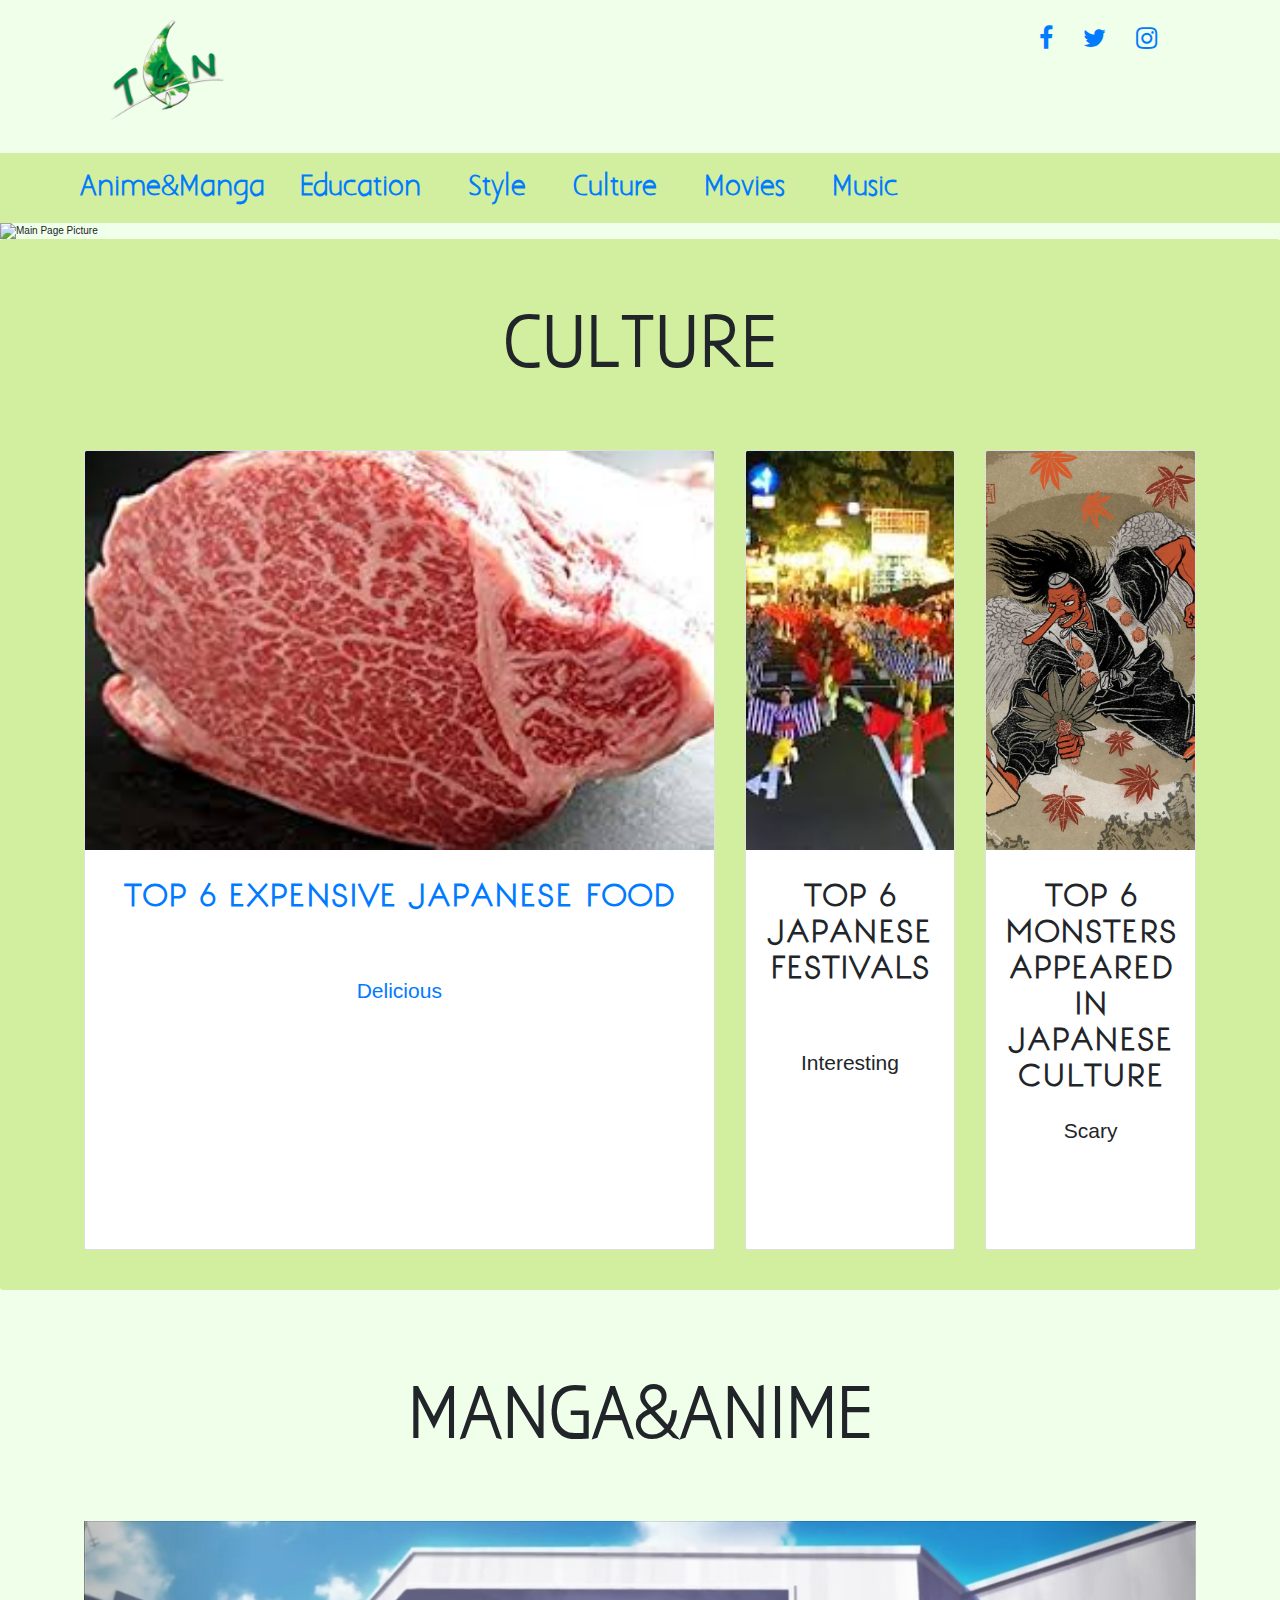
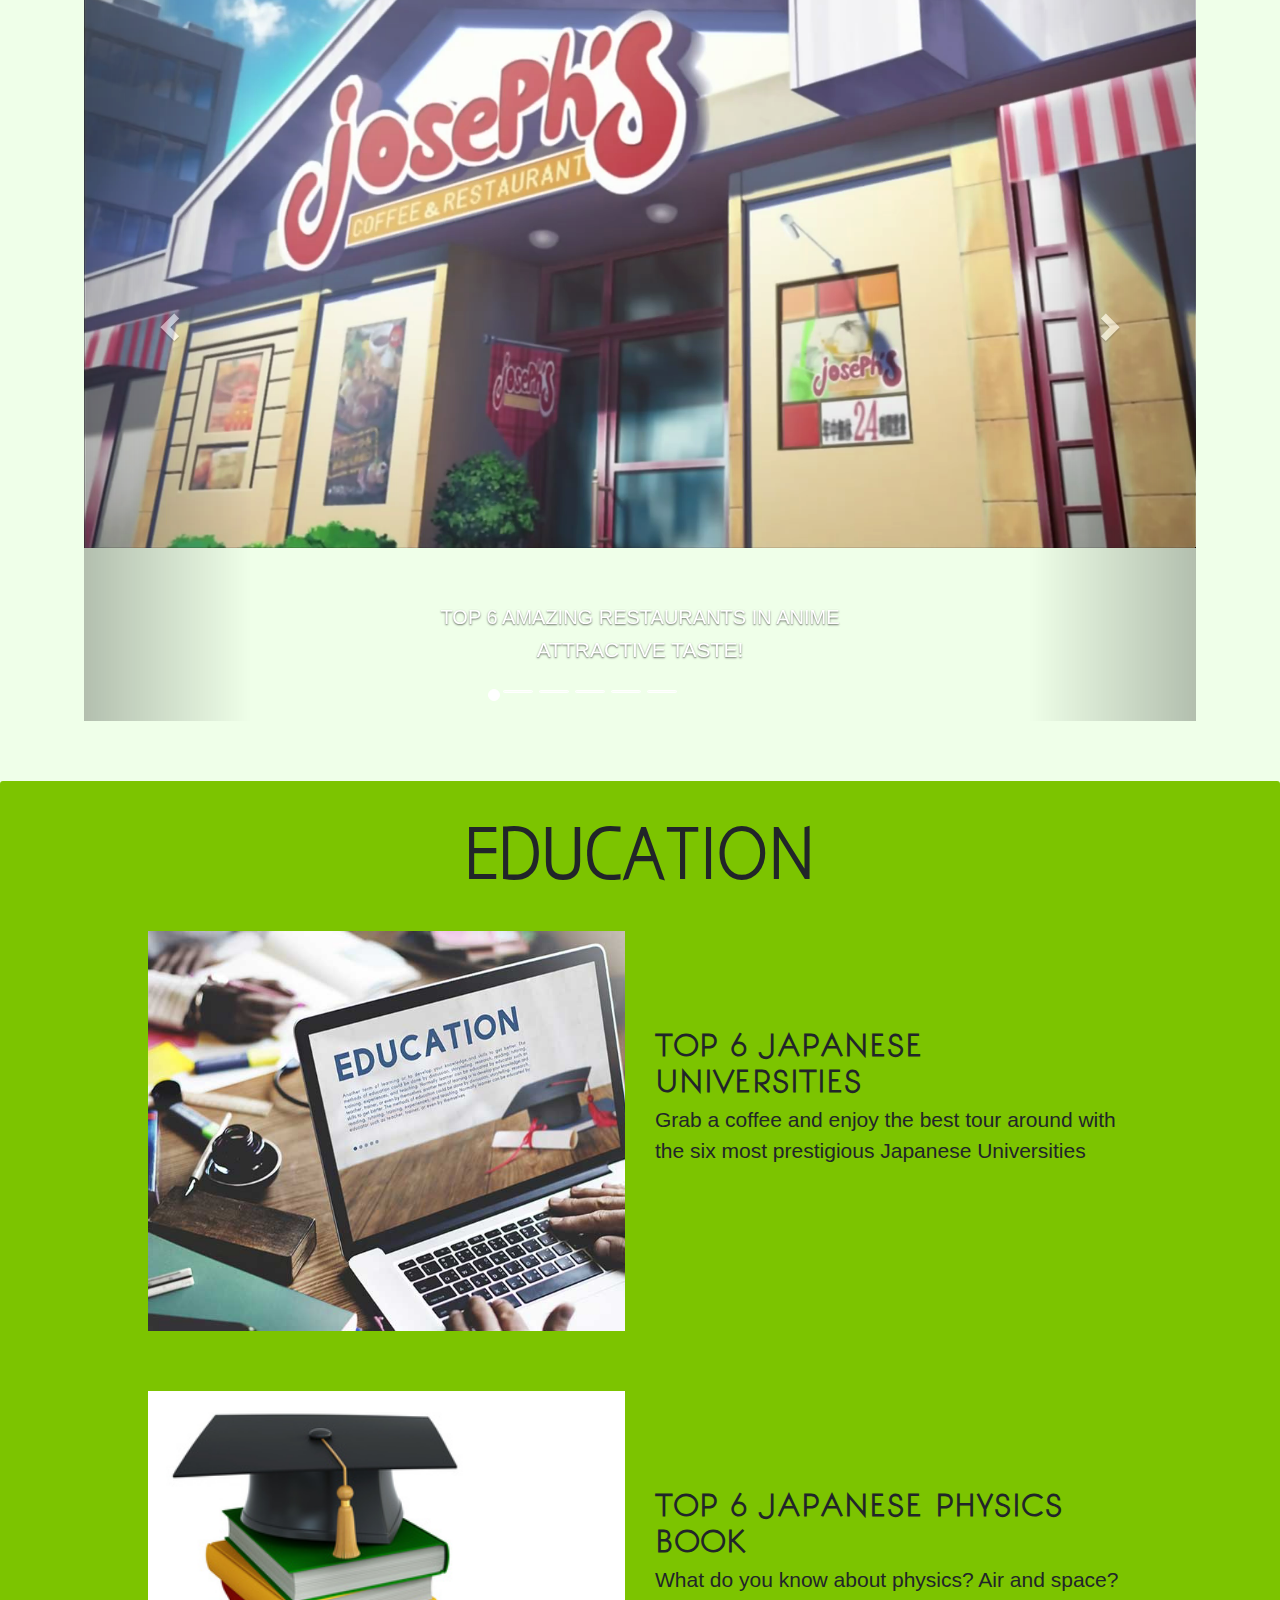
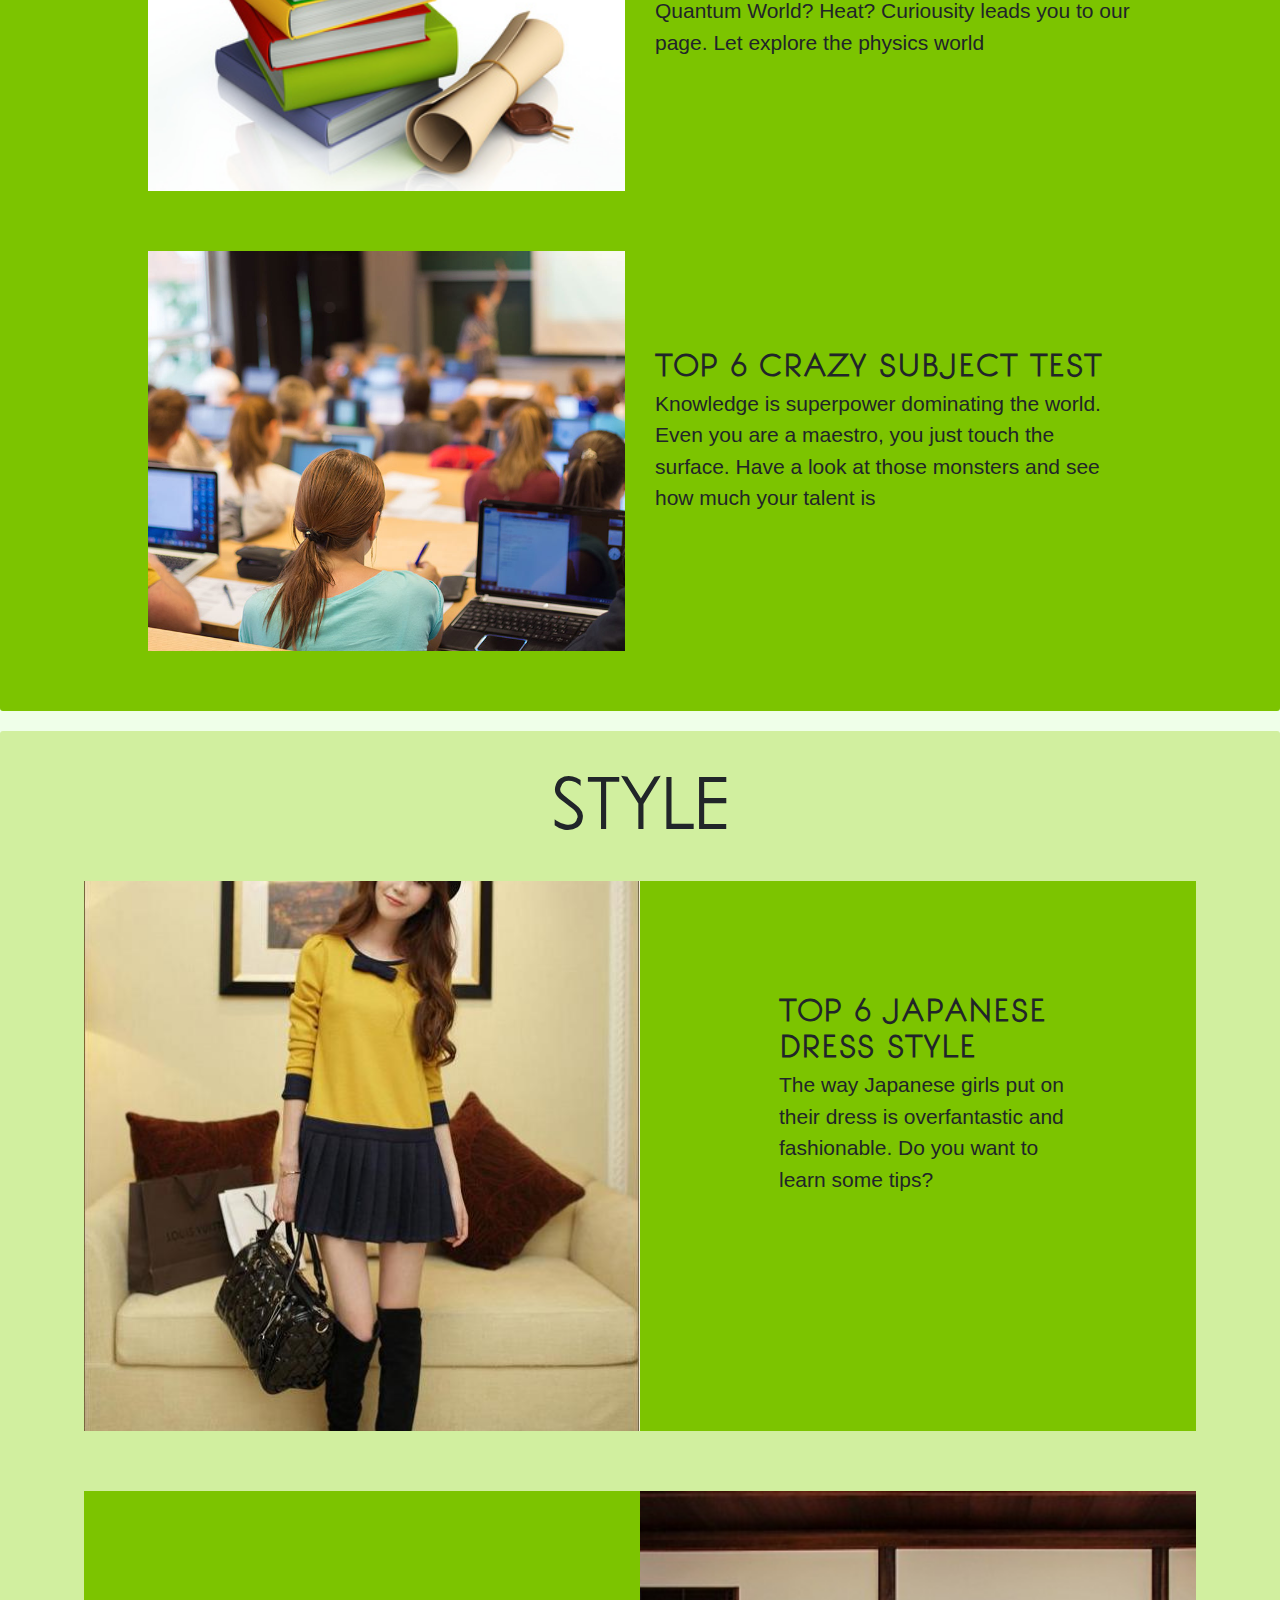
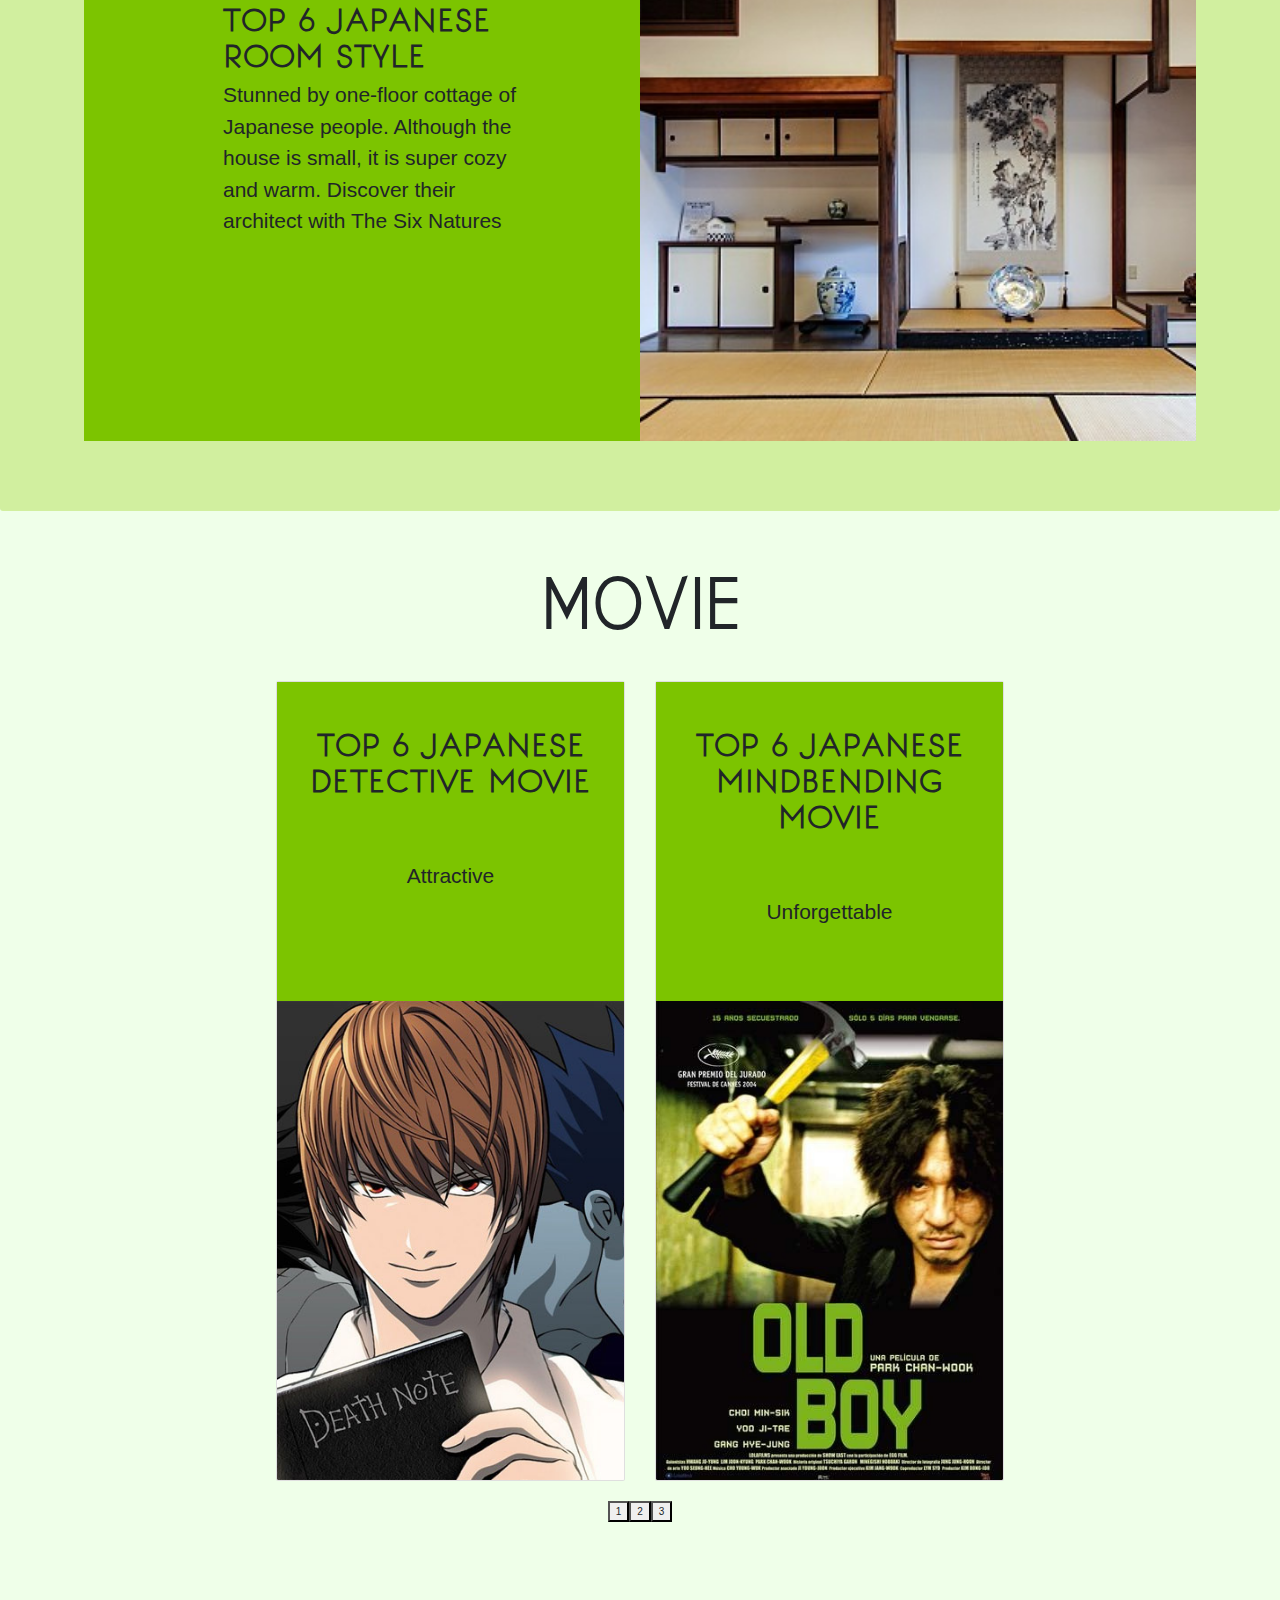
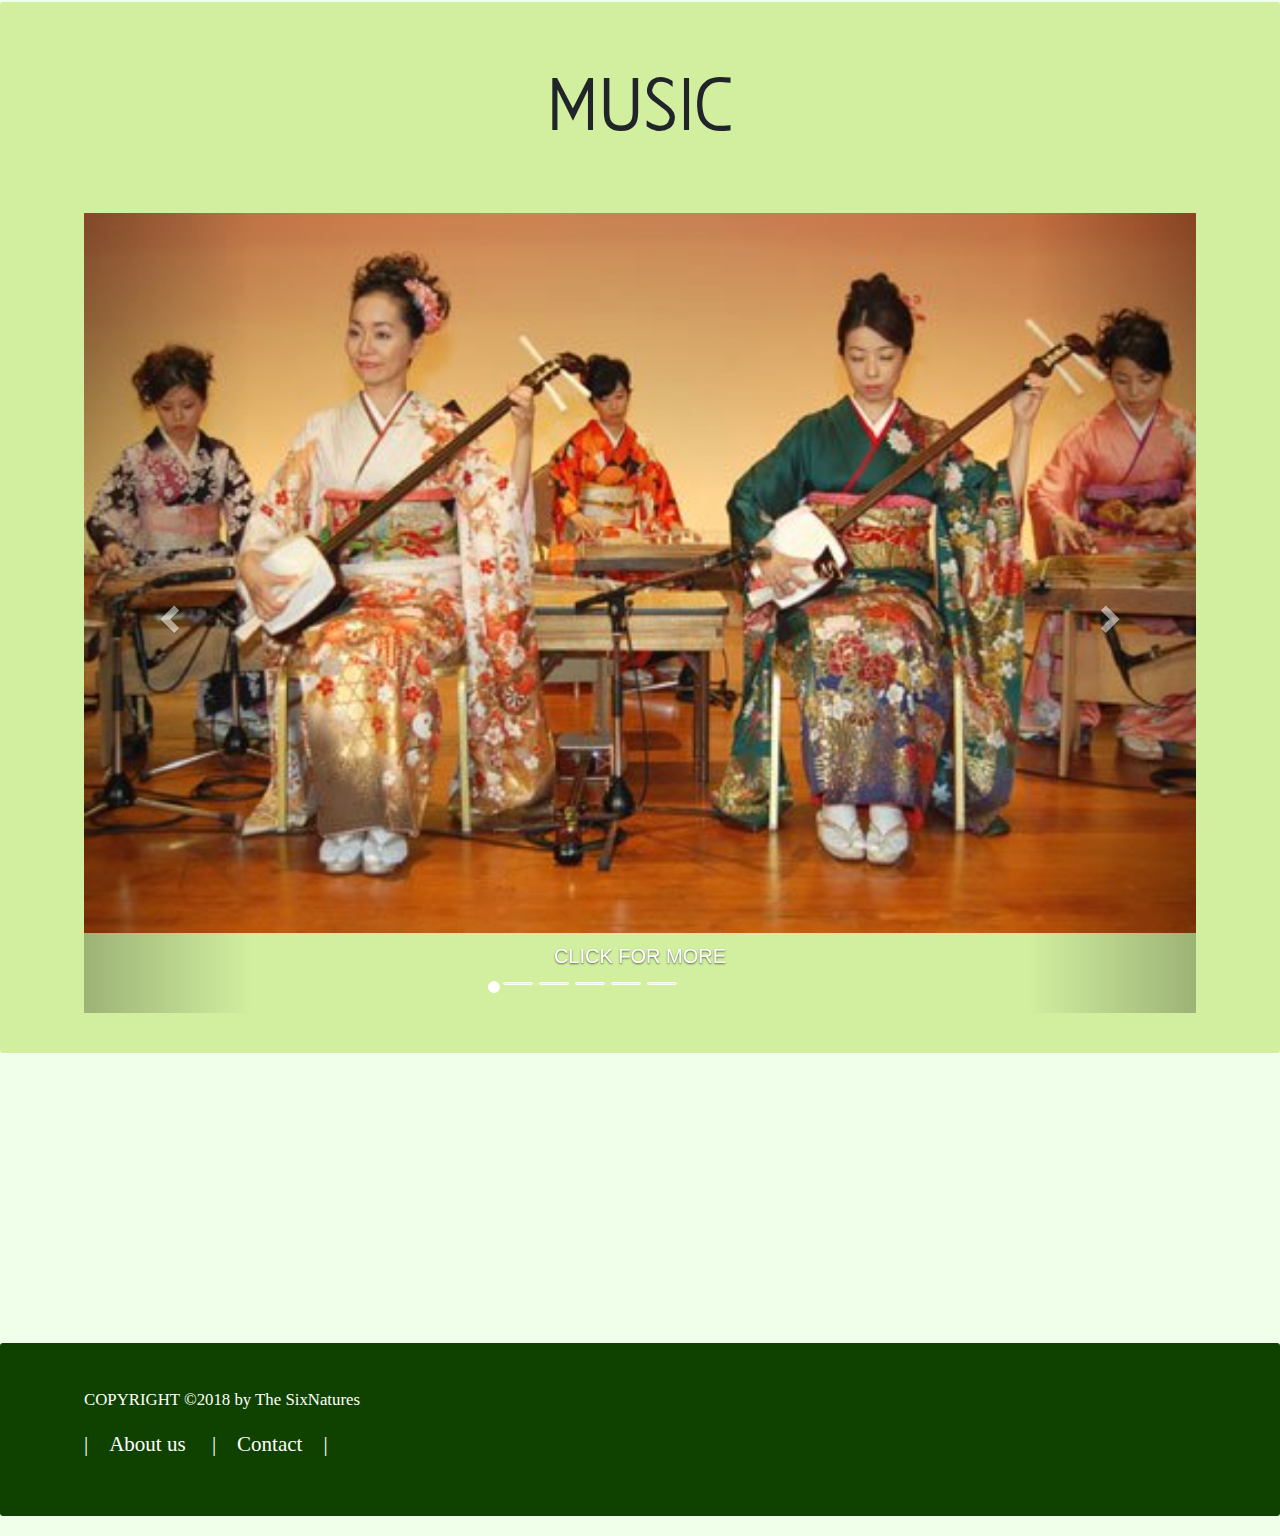
==== commit 726bab80: "demo Article" ====
--- a/index.html
+++ b/index.html
@@ -124,7 +124,7 @@
                 <h1 id="CateName">Culture</h1>
                 <br><br><br><br>
                 <div class="card-deck">
-                    <div class="card">
+                    <a href="MainIndexPic/CulturePart/Top6ExpensiveFood/Top6ExpensiveFood.html"><div class="card">
                         <img class="card-img-top" src="MainIndexPic/CulturePart/JapaneseFood.jpg" alt="Japanese Food" height="50%" style="object-fit: cover; opacity: 1;">
                         <br>
                         <div class="card-body">
@@ -133,6 +133,7 @@
                             <p class="card-text">Delicious</p>
                         </div>
                     </div>
+                    </a>
                     <div class="card">
                         <img class="card-img-top" src="MainIndexPic/CulturePart/JapaneseCulture.jpg" alt="Japanese Festival" height="50%" style="object-fit: cover; opacity: 1;">
                         <br>
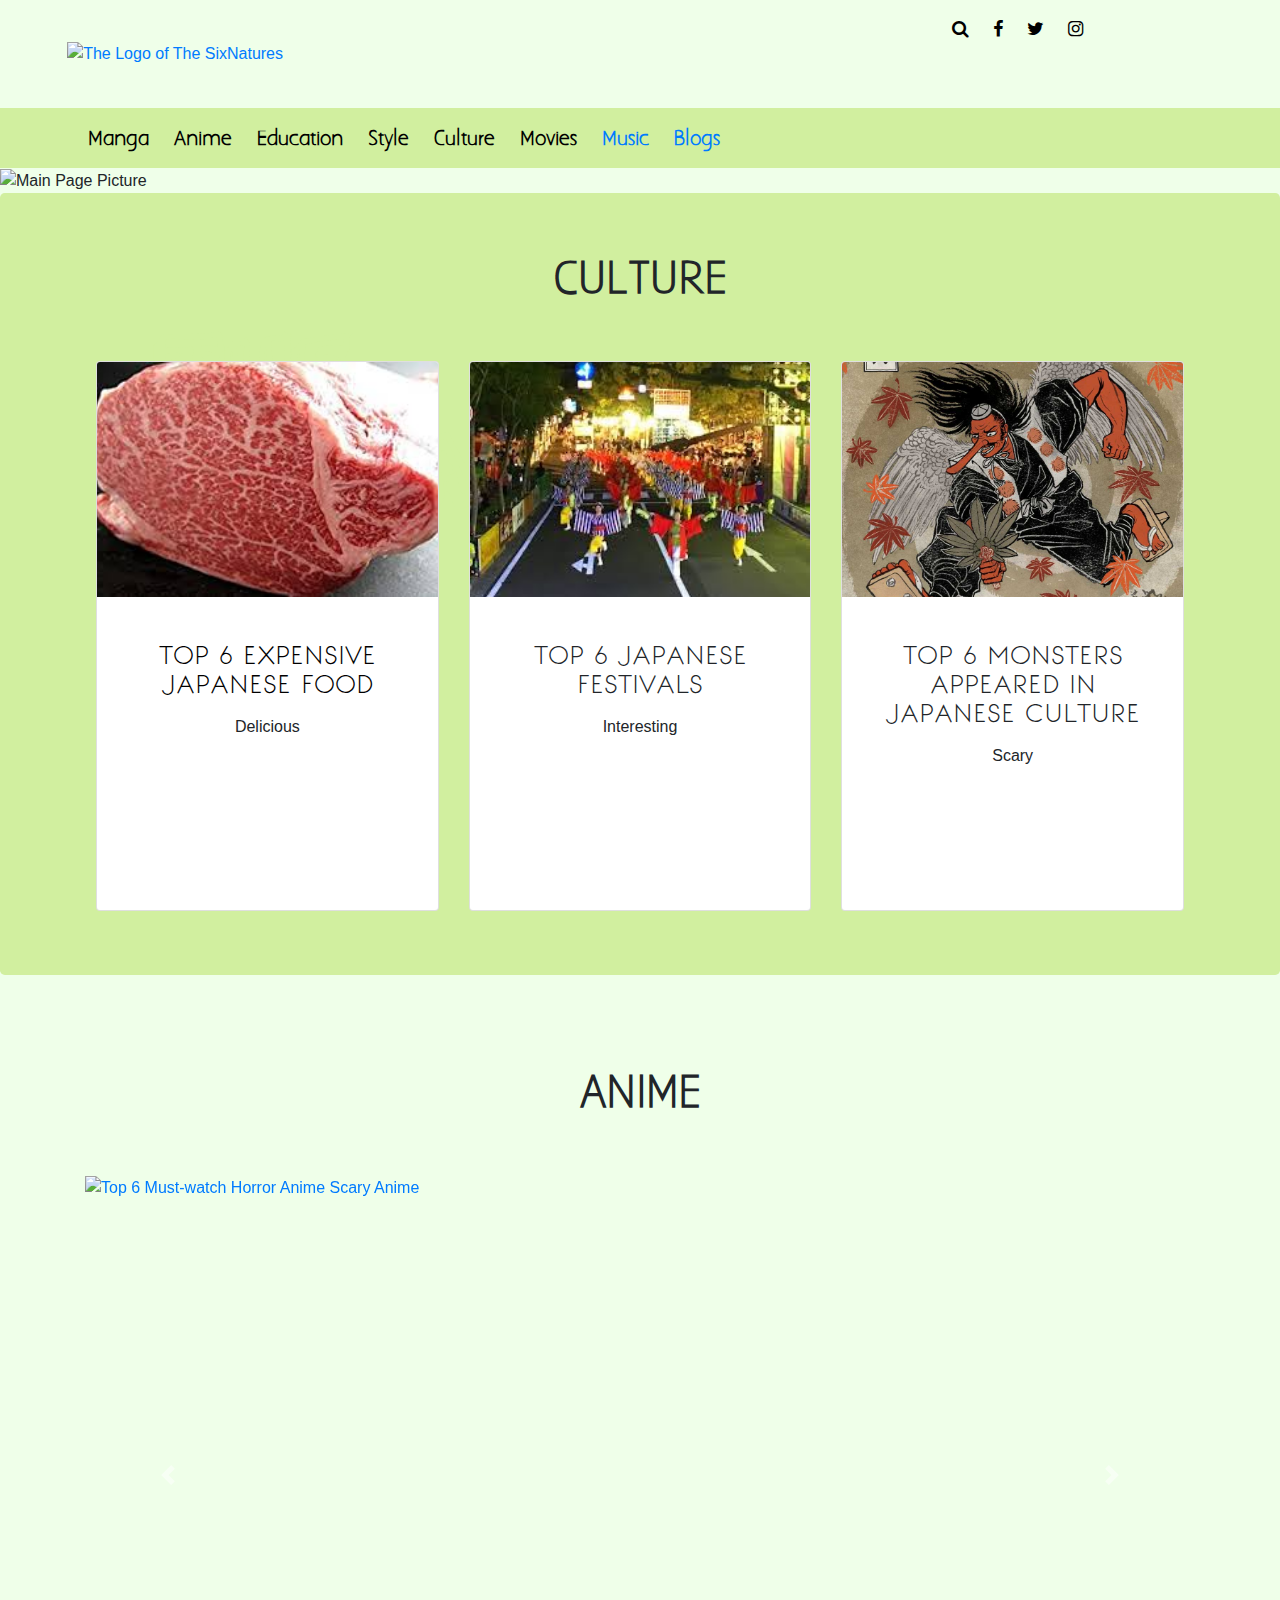
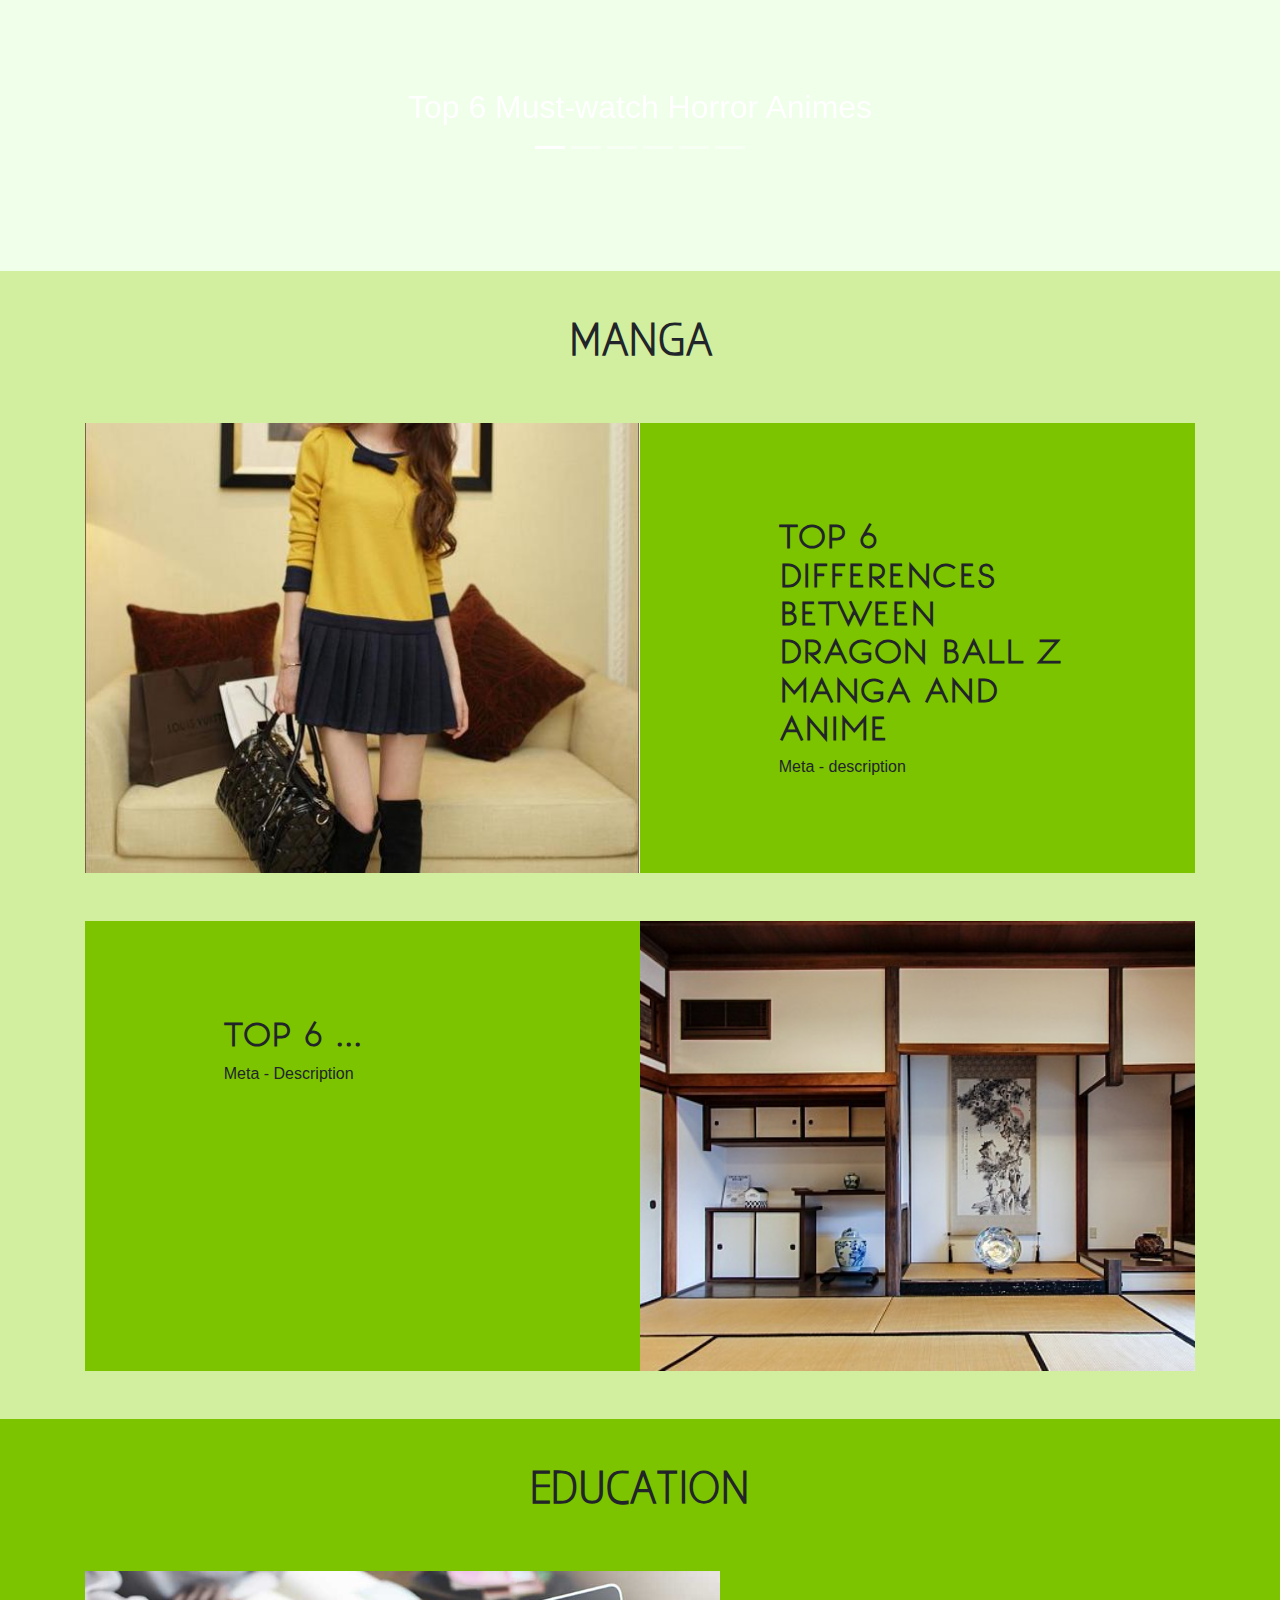
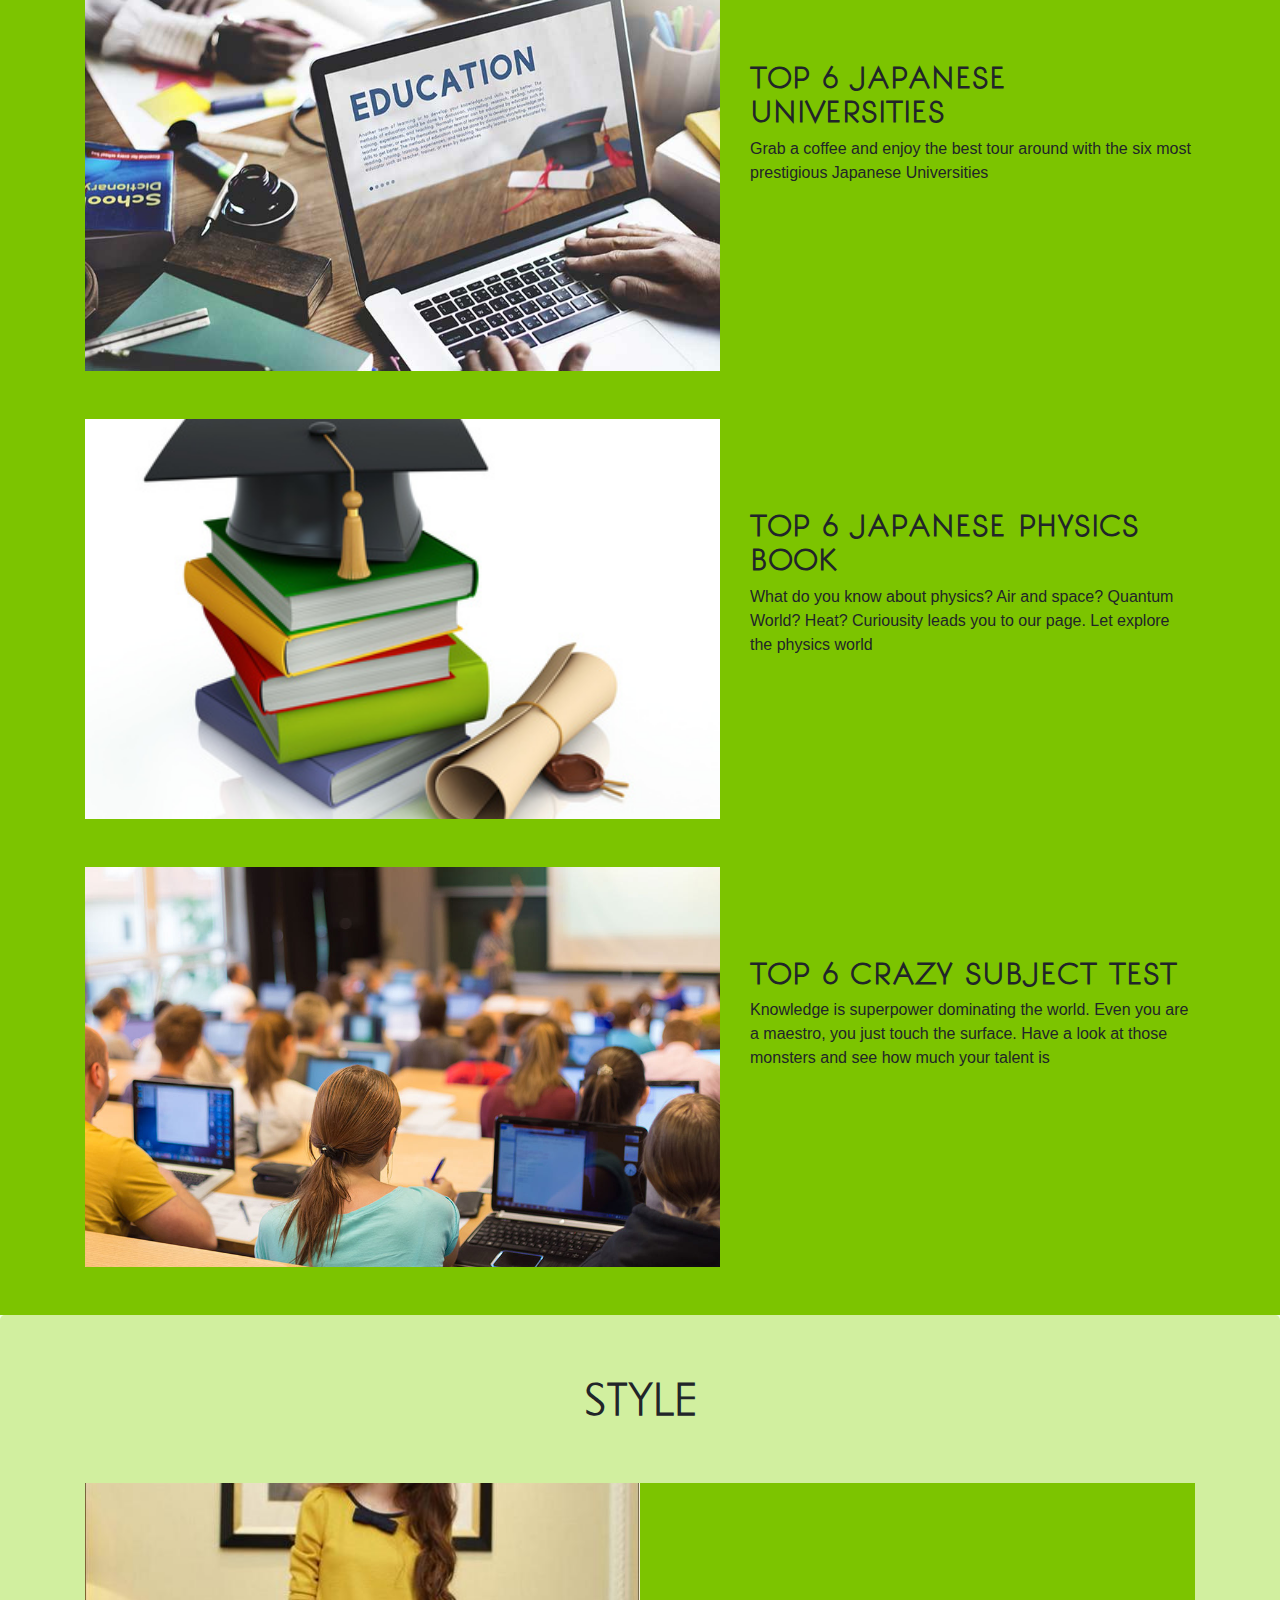
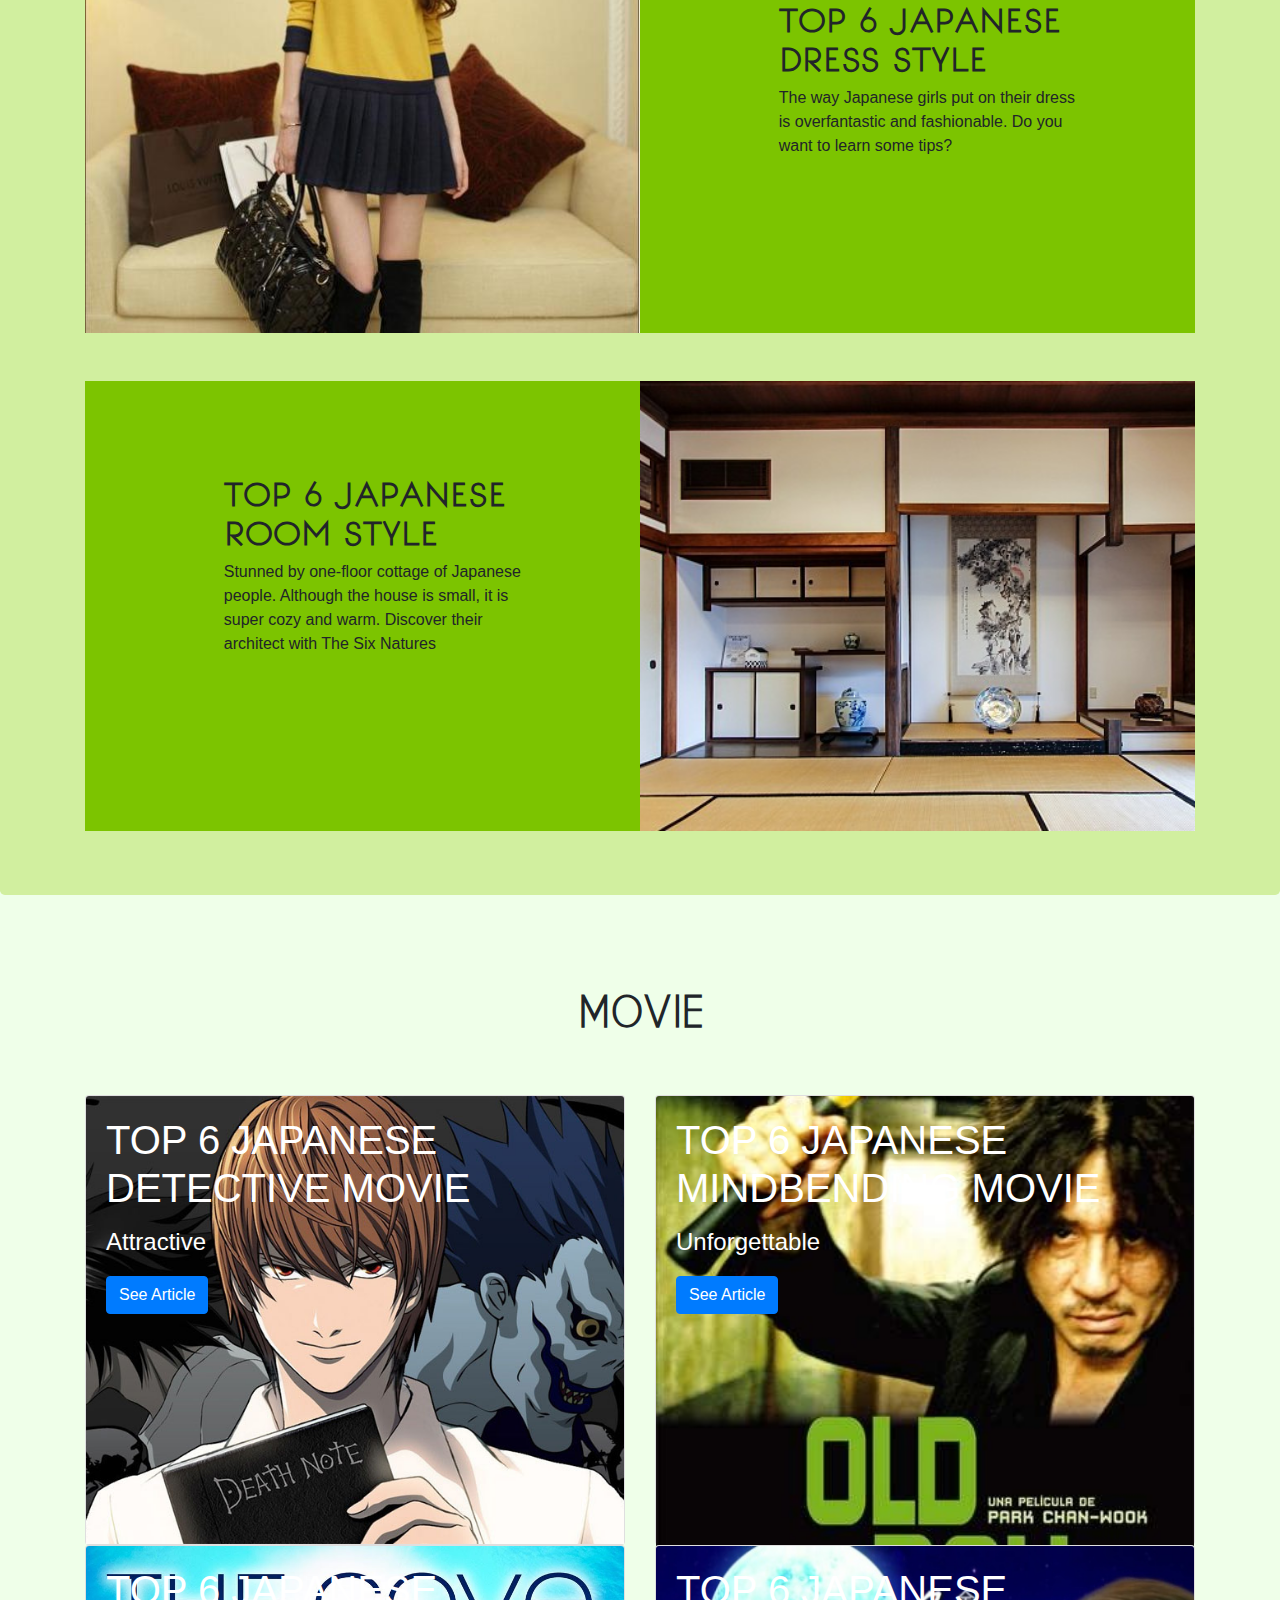
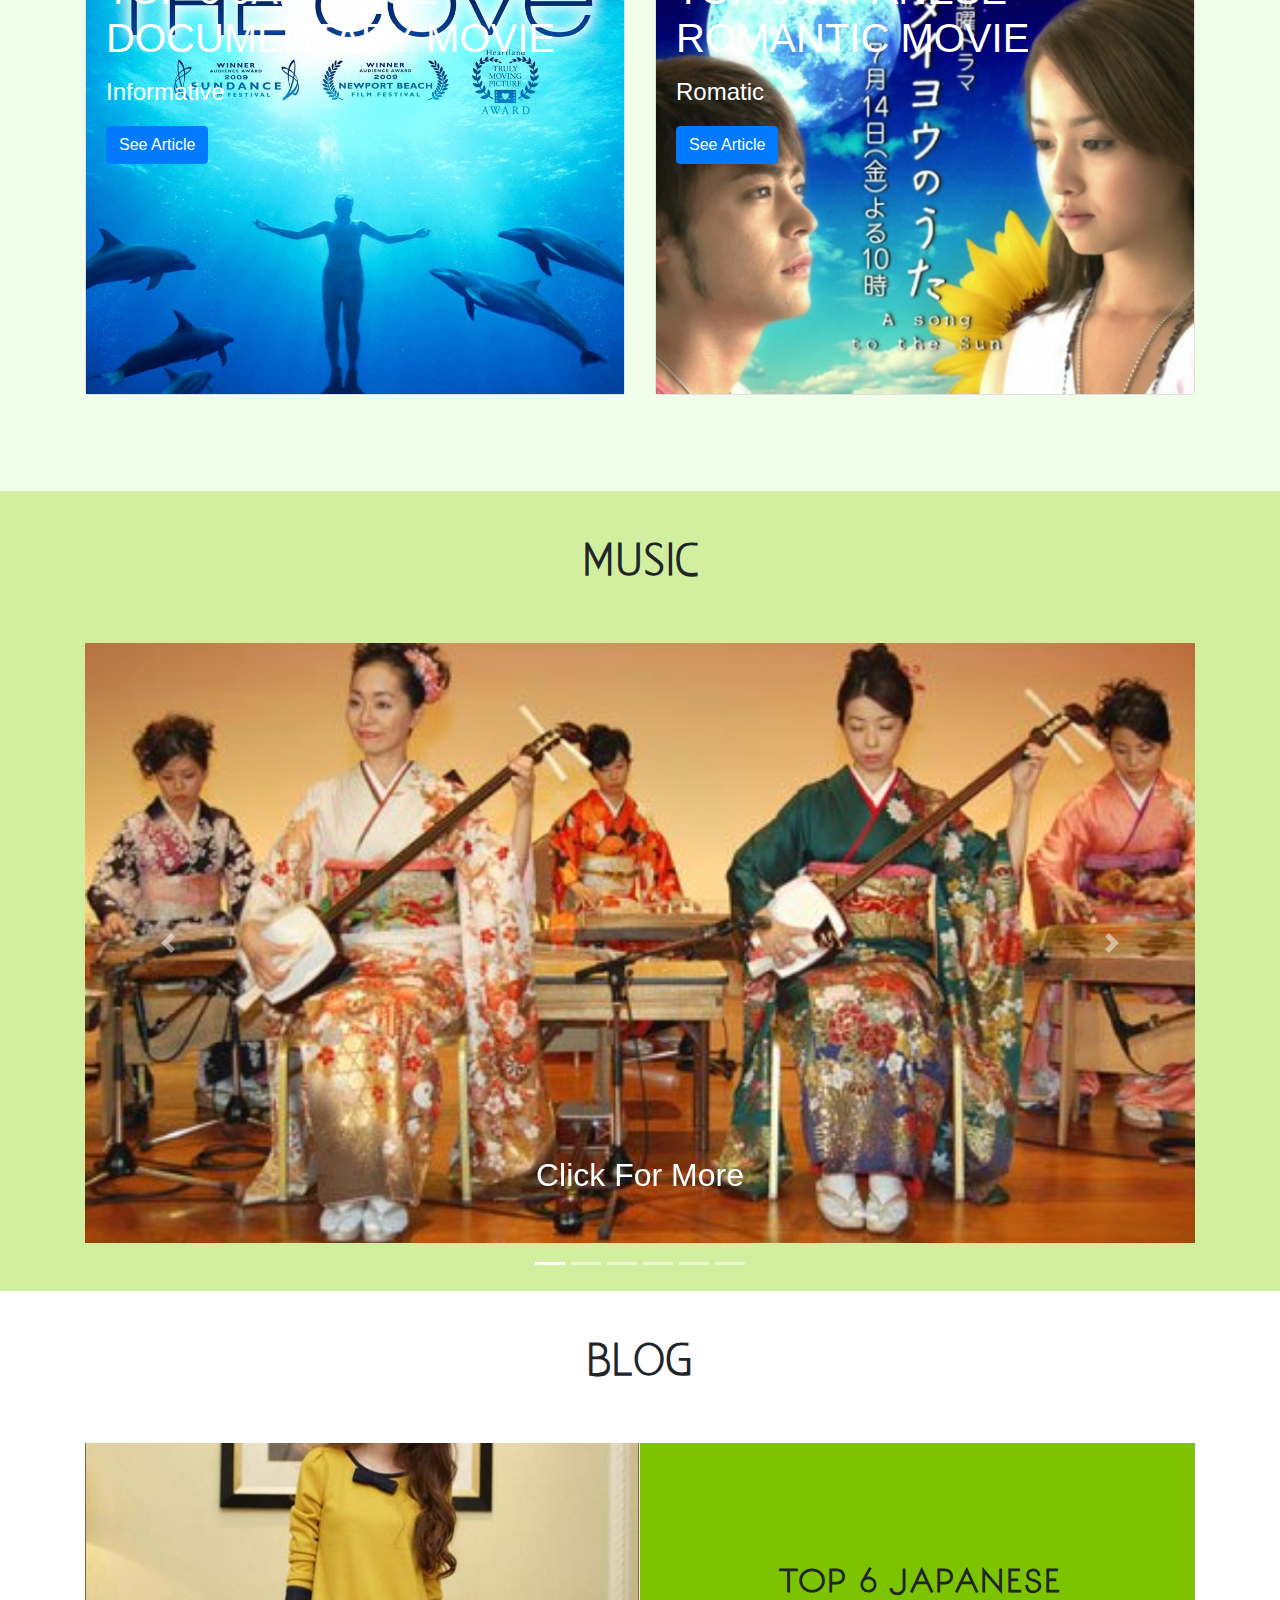
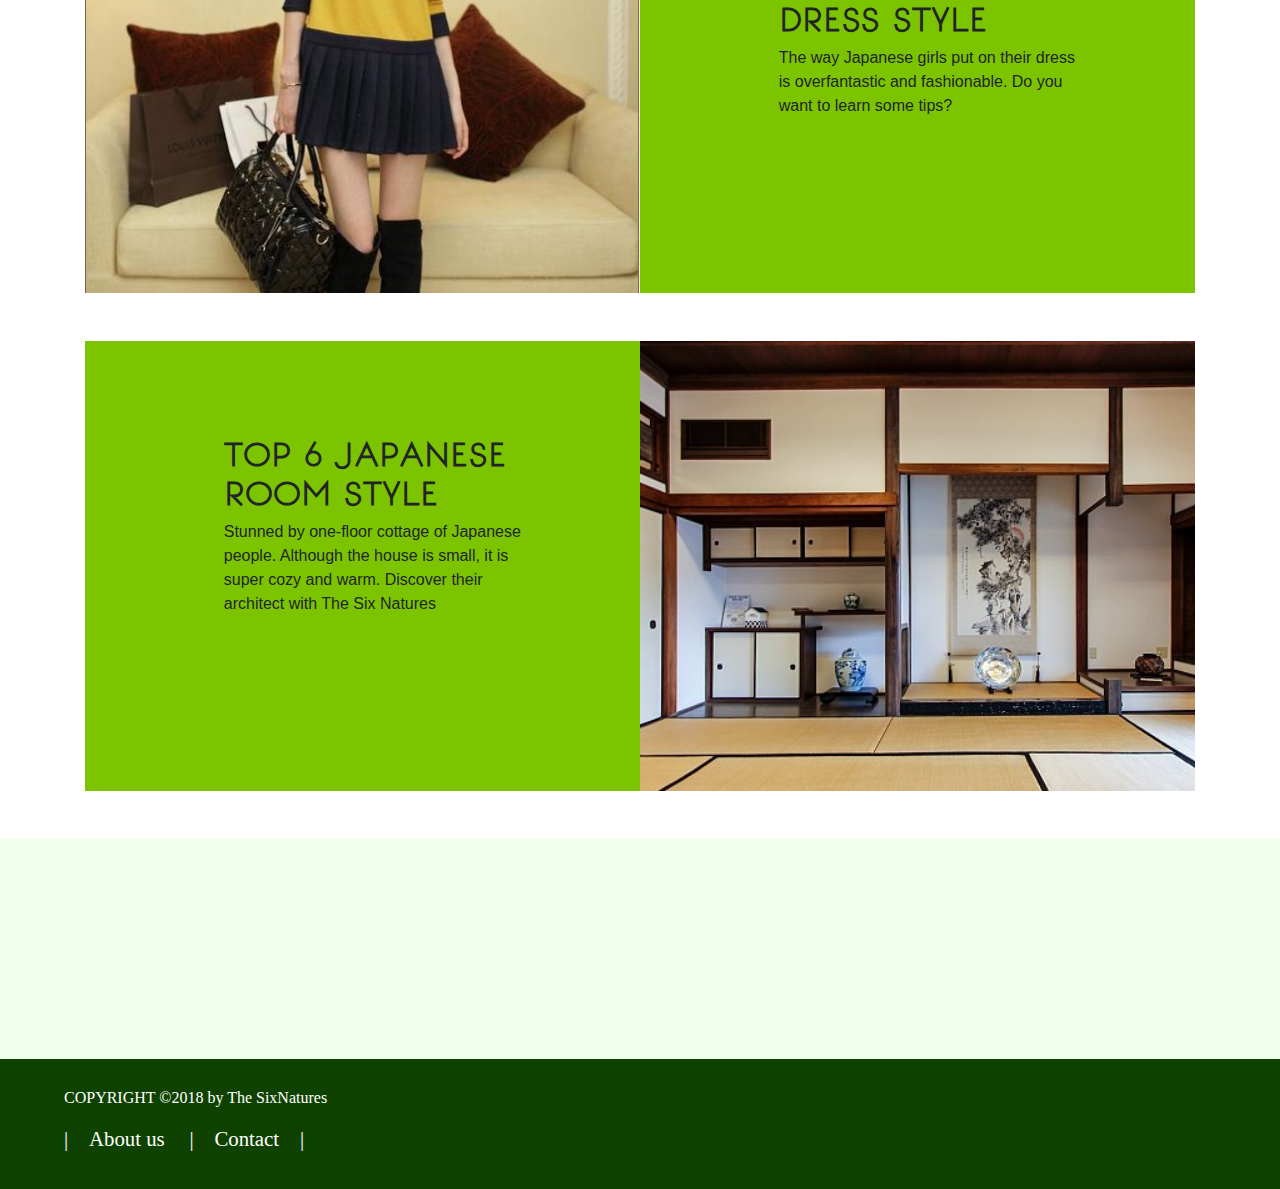
==== commit 1a731596: "Modified version of The Six Natures Project" ====
--- a/index.html
+++ b/index.html
@@ -1,19 +1,25 @@
 <!DOCTYPE html>
 <html>
 <head>
+    <!-- Global site tag (gtag.js) - Google Analytics -->
+<script async src="https://www.googletagmanager.com/gtag/js?id=UA-130097482-1"></script>
+<script>
+  window.dataLayer = window.dataLayer || [];
+  function gtag(){dataLayer.push(arguments);}
+  gtag('js', new Date());
+
+  gtag('config', 'UA-130097482-1');
+</script>
+
     <meta charset="utf-8" />
     <meta http-equiv="X-UA-Compatible" content="IE=edge">
     <title>The Six Natures</title>
     <meta name="viewport" content="width=device-width, initial-scale=1">
-    <link rel="stylesheet" type="text/css" media="screen" href="main.css" />
-    <link rel="stylesheet" type="text/css" href="Header.css">
-    <script src="main.js"></script>
-    <link rel="stylesheet" href="https://maxcdn.bootstrapcdn.com/bootstrap/3.3.7/css/bootstrap.min.css">
-    <script src="https://ajax.googleapis.com/ajax/libs/jquery/3.3.1/jquery.min.js"></script>
-    <script src="https://maxcdn.bootstrapcdn.com/bootstrap/3.3.7/js/bootstrap.min.js"></script>
-    <link rel="stylesheet" href="https://use.fontawesome.com/releases/v5.2.0/css/all.css" 
-    integrity="sha384-hWVjflwFxL6sNzntih27bfxkr27PmbbK/iSvJ+a4+0owXq79v+lsFkW54bOGbiDQ" crossorigin="anonymous">
+    
+    <!--Font Awesome-->
     <link rel="stylesheet" href="https://cdnjs.cloudflare.com/ajax/libs/font-awesome/4.7.0/css/font-awesome.min.css">
+    
+    <!--Bootstrap 4-->
     <!-- Latest compiled and minified CSS -->
     <link rel="stylesheet" href="https://maxcdn.bootstrapcdn.com/bootstrap/4.1.3/css/bootstrap.min.css">
     <!-- jQuery library -->
@@ -24,142 +30,191 @@
     <script src="https://maxcdn.bootstrapcdn.com/bootstrap/4.1.3/js/bootstrap.min.js"></script>
     <style type="text/css">
         .MovieCardDeck {display: none;}
+        #Size576 {display: none;}
     </style>
     <script>
         $(document).ready(function(){
-            $("#Button1").click(function(){
-                $("#Section1").show();
-                $("#Section2").hide();
-                $("#Section3").hide();
-                $("#Section1, #Section2, #Section3").removeClass("MovieCardDeck");
-            });
-            $("#Button2").click(function(){
-                $("#Section1").hide();
-                $("#Section2").show();
-                $("#Section3").hide();
-                $("#Section1, #Section2, #Section3").removeClass("MovieCardDeck");
-            });
-            $("#Button3").click(function(){
-                $("#Section1").hide();
-                $("#Section2").hide();
-                $("#Section3").show();
-                $("#Section1, #Section2, #Section3").removeClass("MovieCardDeck");
-            });
+            $("#Button1").click(function(){$("#Section1").show();$("#Section2").hide();$("#Section3").hide();$("#Section1, #Section2, #Section3").removeClass("MovieCardDeck");});
+            $("#Button2").click(function(){$("#Section1").hide();$("#Section2").show();$("#Section3").hide();$("#Section1, #Section2, #Section3").removeClass("MovieCardDeck");});
+            $("#Button3").click(function(){$("#Section1").hide();$("#Section2").hide();$("#Section3").show();$("#Section1, #Section2, #Section3").removeClass("MovieCardDeck");});
         });
     </script>
     <link rel="stylesheet" type="text/css" href="OutLayIndex.css">
 </head>
 <body>
-    <div class="container-fluid" id="Header">
-        <figure>
-            <a href="index.html">
-                <img src="MainIndexPic/HeadPic/LogoMain.png" alt="The Logo of The Six Natures" id="Logo" width="200vw" height="143vh">
+    <!-- Header -->
+    <nav class="navbar navbar-expand-sm large" id="Header">
+        <div class="w-75">
+            <a href="https://sixnatures-japan.com" class="pad">
+                <img src="Logo-The-SixNatures.png" alt="The Logo of The SixNatures" id="Logo" width="150vw" height="108vh">
             </a>
-        </figure>
-        <ul class="nav justify-content-end">
-            <li id="facebook" class="nav-item"><a href="#"><i class="fa fa-facebook"></i></a>&emsp;&emsp;&emsp;</li>
-            <li id="twitter" class="nav-item"><a href="#"><i class="fa fa-twitter"></i></a>&emsp;&emsp;&emsp;</li>
-            <li id="instagram" class="nav-item"><a href="#"><i class="fa fa-instagram"></i></a>&emsp;&emsp;&emsp;</li>
+        </div>
+ 
+        <!-- Navbar links -->
+        <ul class="navbar-nav pb-5" id="SocMed">
+            <li class="nav-item pr-4" id="search">
+                <a href="#" id="SocMedia">
+                    <i class="fa fa-search" data-toggle="modal" data-target="#myModal"></i>
+                </a>
+            </li>
+            <li id="facebook" class="nav-item pr-4"><a href="#" id="SocMedia"><i class="fa fa-facebook"></i></a></li>
+            <li id="twitter" class="nav-item pr-4"><a href="#" id="SocMedia"><i class="fa fa-twitter"></i></a></li>
+            <li id="instagram" class="nav-item pr-5"><a href="#" id="SocMedia"><i class="fa fa-instagram"></i></a></li>
         </ul>
+    </nav>
+
+    <!--Phone-->
+    <nav class="navbar navbar-expand-sm small" id="Header">
+        <div class="w-25">
+            <a href="https://sixnatures-japan.com" class="pl-3">
+            <img src="Logo-The-SixNatures.png" alt="The Logo of The SixNatures" id="Logo" width="214vw" height="154vh">
+            </a>
+        </div>
+        
+        <!-- Navbar links -->
+        <ul class="navbar-nav pb-4" id="SocMed">
+            <li id="search" class="nav-item pr-3">
+                <a href="#" id="SocMedia">
+                    <i class="fa fa-search" data-toggle="modal" data-target="#myModal"></i>
+                </a>
+            </li>
+            <li id="facebook" class="nav-item pr-3"><a href="#" id="SocMedia"><i class="fa fa-facebook"></i></a></li>
+            <li id="twitter" class="nav-item pr-3"><a href="#" id="SocMedia"><i class="fa fa-twitter"></i></a></li>
+            <li id="instagram" class="nav-item pr-5"><a href="#" id="SocMedia"><i class="fa fa-instagram"></i></a></li>
+        </ul>
+    </nav>
+
+    <!-- Modal -->
+    <div class="modal" id="myModal">
+        <div class="modal-dialog">
+            <div class="modal-content">
+                <div class="modal-body">
+                    <form action="search.php" method="GET">
+                      <input type="text" name="query" onkeyup="search(this.value)" class="form-control" placeholder="Search..">
+                      <script>
+                            function search(str) {
+                                console.log(str);
+                                if (str.length == 0) { 
+                                    document.getElementById("txthint").innerHTML = "";
+                                    return;
+                                } else {
+                                    var xmlhttp = new XMLHttpRequest();
+                                    xmlhttp.onreadystatechange = function() {
+                                        if (this.readyState == 4 && this.status == 404) {
+                                            document.getElementById("txthint").innerHTML = this.responseText;
+                                        }
+                                    };
+                                    xmlhttp.open("GET", "Result.php?q=" + str, true);
+                                    xmlhttp.send();
+                                }
+                            }
+                        </script>
+                      <button class="mb-2 mr-sm-2 btn btn-primary" type="submit">Submit</button>
+                    </form>
+                    <!--Database-->
+                    <ul class="list-group" id="myMenu" style="list-style: none;">
+                       <span id="txthint">
+                           
+                       </span>
+                    </ul>
+                </div>
+            </div>
+        </div>
     </div>
     <!-- Category -->
-    <!-- Change the code below for SOCIAL MEDIA -->
     <div id="cate" class="container-fluid">
         <nav class="navbar navbar-expand-sm" id="NavLarge">
             <ul class="navbar-nav">
                 <li class="nav-item" id="category">
-                    <a class="nav-link" href="Manga&Anime.html">Anime&Manga&emsp;</a>
-                </li>
-                <li class="nav-item" id="category">
-                    <a class="nav-link" href="#">Education &emsp;</a>
-                </li>
-                <li class="nav-item" id="category">
-                    <a class="nav-link" href="#">Style &emsp;</a>
-                </li>
-                <li class="nav-item" id="category">
-                    <a class="nav-link" href="#">Culture &emsp;</a>
-                </li>
-                <li class="nav-item" id="category">
-                    <a class="nav-link" href="#">Movies &emsp;</a>
-                </li>
-                <li class="nav-item" id="category">
-                    <a class="nav-link" href="#">Music &emsp;</a>
+                    <a class="nav-link" href="Manga/Category" id="CateLink">Manga&ensp;</a>
+                </li>
+                <li class="nav-item" id="category">
+                    <a class="nav-link" href="Anime/Category" id="CateLink">Anime&ensp;</a>
+                </li>
+                <li class="nav-item" id="category">
+                    <a class="nav-link" href="Education/Category" id="CateLink">Education&ensp;</a>
+                </li>
+                <li class="nav-item" id="category">
+                    <a class="nav-link" href="Style/Category" id="CateLink">Style&ensp;</a>
+                </li>
+                <li class="nav-item" id="category">
+                    <a class="nav-link" href="Culture/Category" id="CateLink">Culture&ensp;</a>
+                </li>
+                <li class="nav-item" id="category">
+                    <a class="nav-link" href="Movies/Category" id="CateLink">Movies&ensp;</a>
+                </li>
+                <li class="nav-item" id="category">
+                    <a class="nav-link" href="#" id="Music/Category">Music&ensp;</a>
+                </li>
+                <li class="nav-item" id="category">
+                    <a class="nav-link" href="#" id="Blogs/Category">Blogs</a>
                 </li>
             </ul>
         </nav>
-        <div id="NavSmall">
-            <button type="button" data-toggle="collapse" data-target=".navbar-nav2"><i class="fa fa-bars"></i></button>
-            <nav class="navbar navbar-expand-sm">
-                <ul class="navbar-nav2">
-                    <li class="nav-item">
-                        <a class="nav-link" href="Manga&Anime.html">Anime&Manga</a>
-                    </li>
-                    <li class="nav-item">
-                        <a class="nav-link" href="#">Education</a>
-                    </li>
-                    <li class="nav-item">
-                        <a class="nav-link" href="#">Style</a>
-                    </li>
-                    <li class="nav-item">
-                        <a class="nav-link" href="#">Culture</a>
-                    </li>
-                    <li class="nav-item">
-                        <a class="nav-link" href="#">Movies</a>
-                    </li>
-                    <li class="nav-item">
-                        <a class="nav-link" href="#">Music</a>
-                    </li>
-                </ul>
-            </nav>
-        </div>
+        <nav class="navbar navbar-expand-sm" id="NavSmall">
+          <div class="dropdown">
+            <button type="button" class="btn btn-success dropdown-toggle" data-toggle="dropdown">
+              Categories
+            </button>
+            <div class="dropdown-menu" id="Drop">
+              <a class="dropdown-item" id="NAV" href="Manga/Category">Manga</a>
+              <a class="dropdown-item" id="NAV" href="Anime/Category">Anime</a>
+              <a class="dropdown-item" id="NAV" href="Education/Category">Education</a>
+              <a class="dropdown-item" id="NAV" href="Style/Category">Style</a>
+              <a class="dropdown-item" id="NAV" href="Culture/Category">Culture</a>
+              <a class="dropdown-item" id="NAV" href="Movies/Category">Movies</a>
+              <a class="dropdown-item" id="NAV" href="Music/Category">Music</a>
+              <a class="dropdown-item" id="NAV" href="Blogs/Category">Blogs</a>
+            </div>
+          </div>
+        </nav>
     </div>
     <div id="Introduction">
-        <img src="MainIndexPic/HeadPic/Intro.png" alt="Main Page Picture" id="PicHead" width="100%" height="100%">
+        <img src="Intro.png" alt="Main Page Picture" id="PicHead" width="100%" height="100%">
         <h1 id="text"> The<br>SixNatures<br></h1>
     </div>
     <div id="content">
         <!-- Culture as Cate 1-->
-        <div class="jumbotron" id="CultureCate"><br><br>
+        <div class="jumbotron" id="CultureCate">
             <div class="container-fluid">
                 <h1 id="CateName">Culture</h1>
-                <br><br><br><br>
+                <br><br>
                 <div class="card-deck">
-                    <a href="MainIndexPic/CulturePart/Top6ExpensiveFood/Top6ExpensiveFood.html"><div class="card">
-                        <img class="card-img-top" src="MainIndexPic/CulturePart/JapaneseFood.jpg" alt="Japanese Food" height="50%" style="object-fit: cover; opacity: 1;">
+                    <div class="card" id="CulCard">
+                        <img class="card-img-top" src="MainIndexPic/CulturePart/JapaneseFood.jpg" alt="Japanese Food" id="CulImg" style="object-fit: cover; opacity: 1;">
                         <br>
                         <div class="card-body">
-                            <h4 class="card-title">Top 6 Expensive Japanese Food</h4>
-                            <br><br><br>
-                            <p class="card-text">Delicious</p>
-                        </div>
-                    </div>
-                    </a>
-                    <div class="card">
-                        <img class="card-img-top" src="MainIndexPic/CulturePart/JapaneseCulture.jpg" alt="Japanese Festival" height="50%" style="object-fit: cover; opacity: 1;">
+                            <a href="Culture/Top-6-Japanese-Expensive-Food">
+                                <h4 class="card-title" id="CulTitle">Top 6 Expensive Japanese Food</h4>
+                            </a>
+                            <p class="card-text" id="CulText">Delicious</p>
+                        </div>
+                    </div>
+                    <div class="card" id="CulCard">
+                        <img class="card-img-top" src="MainIndexPic/CulturePart/JapaneseCulture.jpg" alt="Japanese Festival" id="CulImg" style="object-fit: cover; opacity: 1;">
                         <br>
                         <div class="card-body">
-                            <h4 class="card-title">Top 6 Japanese Festivals</h4>
-                            <br><br><br>
-                            <p class="card-text">Interesting</p>
-                        </div>
-                    </div>
-                    <div class="card">
-                        <img class="card-img-top" src="MainIndexPic/CulturePart/JapaneseMonster.jpg" alt="Japanese Monsters" height="50%" style="object-fit: cover; opacity: 1;">
+                            <h4 class="card-title" id="CulTitle">Top 6 Japanese Festivals</h4>
+                            <p class="card-text" id="CulText">Interesting</p>
+                        </div>
+                    </div>
+                    <div class="card" id="CulCard">
+                        <img class="card-img-top" src="MainIndexPic/CulturePart/JapaneseMonster.jpg" alt="Japanese Monsters" id="CulImg" style="object-fit: cover; opacity: 1;">
                         <br>
                         <div class="card-body">
-                            <h4 class="card-title">Top 6 Monsters Appeared in Japanese Culture</h4>
-                            <br>
-                            <p class="card-text">Scary</p>
-                        </div>
-                    </div>
-                </div>
-            </div>
-        </div>
-        <!-- Manga as Cate 2 -->
-        <div class="jumbotron" id="MangaCate"><br><br>
-            <div class="container-fluid" id="CarouselSize">
-                <h1 id="CateName">Manga&Anime</h1>
-                <br><br><br><br>
+                            <h4 class="card-title" id="CulTitle">Top 6 Monsters Appeared in Japanese Culture</h4>
+                            <p class="card-text" id="CulText">Scary</p>
+                        </div>
+                    </div>
+                </div>
+            </div>
+        </div>
+
+        <!-- Anime as Cate 2 -->
+        <div class="jumbotron" id="MangaCate">
+            <div class="container" id="CarouselSize">
+                <h1 id="CateName">Anime</h1>
+                <br><br>
                 <div id="myCarousel" class="carousel slide" data-ride="carousel">
                     <ol class="carousel-indicators">
                         <li data-target="#myCarousel" data-slide-to="0" class="active"></li>
@@ -171,206 +226,224 @@
                     </ol>
                     <!-- Wrapper for slides -->
                     <div class="carousel-inner">
-                        <div class="item active">
-                            <img src="MainIndexPic/MangaPic/Restaurants.jpg" alt="Japanese Restaurants" width="100%" height="100%" style="object-fit: cover; opacity: 1;">
-                            <div class="carousel-caption">
-                                <h2>Top 6 Amazing Restaurants in Anime</h2>
-                                <p>Attractive Taste!</p>
-                            </div>
-                        </div>
-                        <div class="item">
-                            <img src="MainIndexPic/MangaPic/BroCon.png" alt="Japanese Brocon And Siscon" width="100%" height="100%" style="object-fit: cover; opacity: 1;">
-                            <div class="carousel-caption">
-                                <h2>Top 6 Brocon and Siscon</h2>
-                                <p>Incredibly Compatible!</p>
-                            </div>
-                        </div>
-                        <div class="item">
-                            <img src="MainIndexPic/MangaPic/ComeBack.png" alt="Japanese Come-backs Manga-Anime" width="100%" height="100%" style="object-fit: cover; opacity: 1;">
+                        <div class="carousel-item active" id="MangaSlide">
+                            <!-- Demo the link-->
+                            <a href="Anime/Top-6-Must-watch-Horror-Anime">
+                                <img src="Anime/Top-6-Must-watch-Horror-Animes/attack-on-titan-horror-anime.jpg" alt="Top 6 Must-watch Horror Anime Scary Anime" alt="Top 6 Must-watch Horror Anime Scary Anime" id="ManImg" width="100%" height="100%" style="object-fit: cover; opacity: 1;">
+                            </a>
+                            <div class="carousel-caption">
+                                <h2 id="MangaHead">Top 6 Must-watch Horror Animes</h2>
+                            </div>
+                        </div>
+                        <div class="carousel-item" id="MangaSlide">
+                            <img src="MainIndexPic/MangaPic/ComeBack.png" alt="Japanese Come-backs Manga-Anime" id="ManImg" width="100%" height="100%" style="object-fit: cover; opacity: 1;">
                             <div class="carousel-caption">
                                 <h2>Top 6 Come-backs Of Celebrity</h2>
                                 <p>Exceeding Expectations</p>
                             </div>
                         </div>
-                        <div class="item">
-                            <img src="MainIndexPic/MangaPic/DragonBall.jpg" alt="Japanese DragonBall Series" width="100%" height="100%" style="object-fit: cover; opacity: 1;">
+                        <div class="carousel-item" id="MangaSlide">
+                            <img src="MainIndexPic/MangaPic/DragonBall.jpg" alt="Japanese DragonBall Series" id="ManImg" width="100%" height="100%" style="object-fit: cover; opacity: 1;">
                             <div class="carousel-caption">
                                 <h2>Top 6 Difference Between Dragon Ball Z Manga And Anime</h2>
                                 <p>Appealing Discrepancy!</p>
                             </div>
                         </div>
-                        <div class="item">
-                            <img src="MainIndexPic/MangaPic/Introvert.png" alt="Japanese Introverted Manga - Anime" width="100%" height="100%" style="object-fit: cover; opacity: 1;">
+                        <div class="carousel-item" id="MangaSlide">
+                            <img src="MainIndexPic/MangaPic/Introvert.png" alt="Japanese Introverted Manga - Anime" id="ManImg" width="100%" height="100%" style="object-fit: cover; opacity: 1;">
                                 <div class="carousel-caption">
                                     <h2>Top 6 Introverted Characters In Anime</h2>
                                     <p>Surprising Factors!</p>
                                 </div>
                         </div>
-                        <div class="item">
-                            <img src="MainIndexPic/MangaPic/Crossdressing.jpg" alt="Japanese Crossdressing Manga-Anime" width="100%" height="100%" style="object-fit: cover; opacity: 1;">
+                        <div class="carousel-item" id="MangaSlide">
+                            <img src="MainIndexPic/MangaPic/Crossdressing.jpg" alt="Japanese Crossdressing Manga-Anime" id="ManImg" width="100%" height="100%" style="object-fit: cover; opacity: 1;">
                             <div class="carousel-caption">
                                 <h2>Top 6 Crossdressing Anime</h2>
                                 <p>Awesome</p>
                             </div>
                         </div>
-                        </div>
                         <!-- Left and right controls -->
-                            <a class="left carousel-control" href="#myCarousel" data-slide="prev">
-                                <span class="glyphicon glyphicon-chevron-left"></span>
-                                <span class="sr-only">Previous</span>
-                            </a>
-                            <a class="right carousel-control" href="#myCarousel" data-slide="next">
-                                <span class="glyphicon glyphicon-chevron-right"></span>
-                                <span class="sr-only">Next</span>
-                            </a>
-                        </div>
-                    </div>
-                </div>
-            </div>
-        </div>
-        <!-- Education as Cate 3 -->
-        <div class="jumbotron" id="EducationCate">
-            <div class="container-fluid" id="Education">
-                <h1 id="CateName">Education</h1><br><br>
+                        <a class="carousel-control-prev" href="#myCarousel" data-slide="prev">
+                            <span class="carousel-control-prev-icon" style="color:black;"></span>
+                        </a>
+                        <a class="carousel-control-next" href="#myCarousel" data-slide="next">
+                            <span class="carousel-control-next-icon" style="color:black;"></span>
+                        </a>
+                    </div>
+                </div>
+            </div>
+        </div>
+
+        <!---Manga as Cate 3 -->
+        <div style="background-color: #d1ef9f;">
+            <div class="container" id="Style">
+                <br><br>
+                <h1 id="CateName">Manga</h1><br><br>
+                <div class="ContentStyle">
+                    <div class="row no-gutters" id="Style1">
+                        <div class="col-md-6" id="ImageStyle">
+                            <img src="MainIndexPic/StyleHomepage/DressStyle.png" alt="Style in Dress" width="100%" height="450px" id="ImageStyle" style="object-fit: cover; opacity: 1;">
+                        </div>
+                        <div class="col-md-6" id="BriefStyle">
+                            <article id="StyleArt">
+                                <h3 id="StyleArticle">Top 6 Differences Between Dragon Ball Z Manga and Anime</h3>
+                                <p id="StyleIntro">Meta - description</p>
+                            </article>
+                        </div>
+                    </div>
+                    <br><br>
+                    <div class="row no-gutters" id="Style2">
+                        <div class="col-md-6" id="BriefStyle">
+                            <article id="StyleArt">
+                                <h3 id="StyleArticle">Top 6 ...</h3>
+                                <p id="StyleIntro">Meta - Description</p>
+                            </article>
+                        </div>
+                        <div class="col-md-6">
+                            <img src="MainIndexPic/StyleHomepage/RoomStyle.png" alt="Style in Room" width="100%" height="450px" id="ImageStyle" style="object-fit: cover; opacity: 1;">
+                        </div>
+                    </div>
+                    <br><br>
+                </div>
+            </div>
+        </div>
+
+        <!--Education 3-->
+        <div style="background-color:#7cc400;">
+            <div class="container" id="Education">
+                <br><br>
+                <h1 id="CateName" style="text-align: center;">Education</h1><br><br>
                 <div class="ContentEdu">
-                    <!--Large Size Progress-->
-                    <div class="row" id="Edu1">
-                        <div class="col">
-                            <img src="MainIndexPic/EducationHomepage/EducationLogo.png" alt="Education in computer" width="100%" height="400px" id="EduPic" style="object-fit: cover; opacity: 1;">
-                        </div>
-                        <div class="col" id="BriefEdu">
-                            <h3 id="EduArticle">Top 6 Japanese Universities</h3>
-                            <p id="EduIntro">Grab a coffee and enjoy the best tour around with the six most prestigious Japanese Universities</p>
-                        </div>
-                    </div>
-                    <br><br><br><br>
-                    <div class="row" id="Edu2">
-                        <div class="col">
-                            <img src="MainIndexPic/EducationHomepage/EducationBook.png" alt="Education in book" width="100%" height="400px" id="EduPic" style="object-fit: cover; opacity: 1;">
-                        </div>
-                        <div class="col" id="BriefEdu">
-                            <h3 id="EduArticle">Top 6 Japanese Physics Book</h3>
-                            <p id="EduIntro">What do you know about physics? Air and space? Quantum World? Heat? Curiousity leads you to our page. Let explore the physics world</p>
-                        </div>
-                    </div>
-                    <br><br><br><br>
-                    <div class="row" id="Edu3">
-                        <div class="col">
-                            <img src="MainIndexPic/EducationHomepage/EducationTest.png" alt="Education in Test Room" width="100%" height="400px" id="EduPic" style="object-fit: cover; opacity: 1;">
-                        </div>
-                        <div class="col" id="BriefEdu">
-                            <h3 id="EduArticle">Top 6 Crazy Subject Test</h3>
-                            <p id="EduIntro">Knowledge is superpower dominating the world. Even you are a maestro, you just touch the surface. Have a look at those monsters and see how much your talent is</p>
-                        </div>
-                    </div>
-                </div>
-            </div>
-        </div>
+                <div class="row" id="Edu1">
+                    <div class="col-md-7">
+                    <img src="MainIndexPic/EducationHomepage/EducationLogo.png" alt="Education in computer" width="100%" height="400px" id="EduPic" style="object-fit: cover; opacity: 1;">
+                    </div>
+                    <div class="col-md-5" id="BriefEdu">
+                    <h3 id="EduArticle">Top 6 Japanese Universities</h3>
+                    <p id="EduIntro">Grab a coffee and enjoy the best tour around with the six most prestigious Japanese Universities</p>
+                    </div>
+                </div>
+                <br><br>
+                <div class="row" id="Edu2">
+                    <div class="col-md-7">
+                    <img src="MainIndexPic/EducationHomepage/EducationBook.png" alt="Education in book" width="100%" height="400px" id="EduPic" style="object-fit: cover; opacity: 1;">
+                    </div>
+                    <div class="col-md-5" id="BriefEdu">
+                    <h3 id="EduArticle">Top 6 Japanese Physics Book</h3>
+                    <p id="EduIntro">What do you know about physics? Air and space? Quantum World? Heat? Curiousity leads you to our page. Let explore the physics world</p>
+                    </div>
+                </div>
+                <br><br>
+                <div class="row" id="Edu3">
+                    <div class="col-md-7">
+                    <img src="MainIndexPic/EducationHomepage/EducationTest.png" alt="Education in Test Room" width="100%" height="400px" id="EduPic" style="object-fit: cover; opacity: 1;">
+                    </div>
+                    <div class="col-md-5" id="BriefEdu">
+                    <h3 id="EduArticle">Top 6 Crazy Subject Test</h3>
+                    <p id="EduIntro">Knowledge is superpower dominating the world. Even you are a maestro, you just touch the surface. Have a look at those monsters and see how much your talent is</p>
+                    </div>
+                </div>
+                </div>
+            </div>
+            <br><br>
+        </div>
+
         <!-- Style as Cate 4 -->
         <div class="jumbotron" id="StyleCate">
-            <div class="container-fluid" id="Style">
+            <div class="container" id="Style">
                 <h1 id="CateName">Style</h1><br><br>
                 <div class="ContentStyle">
                     <!-- Large Size Process -->
                     <div class="row no-gutters" id="Style1">
-                        <div class="col" id="ImageStyle">
-                            <img src="MainIndexPic/StyleHomepage/DressStyle.png" alt="Style in Dress" width="100%" height="550px" style="object-fit: cover; opacity: 1;">
-                        </div>
-                        <div class="col" id="BriefStyle">
+                        <div class="col-md-6" id="ImageStyle">
+                            <img src="MainIndexPic/StyleHomepage/DressStyle.png" alt="Style in Dress" width="100%" height="450px" id="ImageStyle" style="object-fit: cover; opacity: 1;">
+                        </div>
+                        <div class="col-md-6" id="BriefStyle">
                             <article id="StyleArt">
+                                <br>
                                 <h3 id="StyleArticle">Top 6 Japanese Dress Style</h3>
                                 <p id="StyleIntro">The way Japanese girls put on their dress is overfantastic and fashionable. Do you want to learn some tips?</p>
                             </article>
                         </div>
                     </div>
-                    <br><br><br><br>
+                    <br><br>
                     <div class="row no-gutters" id="Style2">
-                        <div class="col" id="BriefStyle">
+                        <div class="col-md-6" id="BriefStyle">
                             <article id="StyleArt">
                                 <h3 id="StyleArticle">Top 6 Japanese Room Style</h3>
                                 <p id="StyleIntro">Stunned by one-floor cottage of Japanese people. Although the house is small, it is super cozy and warm. Discover their architect with The Six Natures</p>
                             </article>
                         </div>
-                        <div class="col" id="ImageStyle">
-                            <img src="MainIndexPic/StyleHomepage/RoomStyle.png" alt="Style in Room" width="100%" height="550px" style="object-fit: cover; opacity: 1;">
-                        </div>
-                    </div>
-                </div>
-            </div>
-        </div>
+                        <div class="col-md-6">
+                            <img src="MainIndexPic/StyleHomepage/RoomStyle.png" alt="Style in Room" width="100%" height="450px" id="ImageStyle" style="object-fit: cover; opacity: 1;">
+                        </div>
+                    </div>
+                </div>
+            </div>
+        </div>
+
+
          <!-- Movies as Cate 5 -->
-         <div class="jumbotron" id="MoviesCate">
-            <div class="container-fluid" id="Movie">    
-                <h1 id="CateName">Movie</h1><br><br>
-                <!-- Large Size Process -->
-                <div id="MovieContent">
-                    <div class="card-deck" id="Section1">
-                        <div class="card">
-                            <div class="card-body" style="background-color: #7cc400">
-                                <h4 class="card-title" id="MovieArt">Top 6 Japanese Detective Movie</h4>
-                                <br><br><br>
-                                <p class="card-text">Attractive</p>
-                            </div>
-                            <img class="card-img-bottom" src="MainIndexPic/MovieHomepage/DeathNoteDetective.png" alt="Japanese Detective Movie DeathNote" height="60%" class="img-responsive" style="object-fit: cover; opacity: 1;">
-                        </div>
-                        <div class="card">
-                            <div class="card-body" style="background-color: #7cc400">
-                                <h4 class="card-title" id="MovieArt">Top 6 Japanese Mindbending Movie</h4>
-                                <br><br><br>
-                                <p class="card-text">Unforgettable</p>
-                            </div>
-                            <img class="card-img-bottom" src="MainIndexPic/MovieHomepage/OldBoyMindbending.png" alt="Japanese Mindbending Movie Oldboy" height="60%" class="img-responsive" style="object-fit: cover; opacity: 1;">
-                        </div>
-                    </div>
-                    <div class="card-deck MovieCardDeck" id="Section2">
-                        <div class="card">
-                            <div class="card-body" style="background-color: #7cc400">
-                                <h4 class="card-title" id="MovieArt">Top 6 Japanese Romantic Movie</h4>
-                                <br><br><br>
-                                <p class="card-text">Super Sweet</p>
-                            </div>
-                        <img class="card-img-bottom" src="MainIndexPic/MovieHomepage/TaiyouRomantic.png" alt="Japanese Romantic Movie Taiyou" height="60%" class="img-responsive" style="object-fit: cover; opacity: 1;">
-                        </div>
-                        <div class="card">
-                            <div class="card-body" style="background-color: #7cc400">
-                                <h4 class="card-title" id="MovieArt">Top 6 Japanese Documentary Movie</h4>
-                                <br><br><br>
-                                <p class="card-text">Informative</p>
-                            </div>
-                            <img class="card-img-bottom" src="MainIndexPic/MovieHomepage/DocumentaryTheCove.png" alt="Japanese Documentary Movie The Cove" height="60%" class="img-responsive" style="object-fit: cover; opacity: 1;">
-                        </div>
-                    </div>
-                    <div class="card-deck MovieCardDeck" id="Section3">
-                        <div class="card">
-                            <div class="card-body" style="background-color: #7cc400">
-                                <h4 class="card-title" id="MovieArt">Top 6 Japanese Historical Movie</h4>
-                                <br><br><br>
-                                <p class="card-text">Disastrous</p>
-                            </div>
-                        <img class="card-img-bottom" src="MainIndexPic/MovieHomepage/HistoryMovie.png" alt="Japanese Historical Movie" height="60%" class="img-responsive" style="object-fit: cover; opacity: 1;">
-                        </div>
-                        <div class="card">
-                            <div class="card-body" style="background-color: #7cc400">
-                                <h4 class="card-title" id="MovieArt">Top 6 Japanese Terrific Movie</h4>
-                                <br><br><br>
-                                <p class="card-text">Scary</p>
-                            </div>
-                            <img class="card-img-bottom" src="MainIndexPic/MovieHomepage/HorrowMovie.png" alt="Japanese Terrific Movie" height="60%" class="img-responsive" style="object-fit: cover; opacity: 1;">
-                        </div>
-                    </div>
-                    <ul class="pagination justify-content-center">
-                        <li class="page-item active"><button type="button" id="Button1">1</button></li>
-                        <li class="page-item"><button type="button" id="Button2">2</button></li>
-                        <li class="page-item"><button type="button" id="Button3">3</button></li>
-                    </ul>
-                </div>
-            </div>
-        </div>
+        <div class="jumbotron" id="MoviesCate">
+          <div class="container" id="Movie">    
+            <h1 id="CateName">Movie</h1><br><br>
+              <div id="MovieContent">
+                <div class="row">
+                  <div class="col-md-6">
+                    <div class="card" id="MovieImg">
+                      <img src="MainIndexPic/MovieHomepage/DeathNoteDetective.png" alt="Death Note Movie" class="card-img-top" id="MovieImg" style="object-fit: cover;">
+                      <div class="card-img-overlay">
+                        <h4 class="card-title" id="MovieHead">TOP 6 JAPANESE DETECTIVE MOVIE</h4>
+                        <p class="card-text" id="MoviePara">Attractive</p>
+                        <a href="#" class="btn btn-primary">See Article</a>
+                      </div>
+                    </div>
+                  </div>
+                  <div class="col-md-6">
+                    <div class="card" id="MovieImg">
+                      <img src="MainIndexPic/MovieHomepage/OldBoyMindbending.png" alt="Old Boy Movie" class="card-img-top" id="MovieImg" style="object-fit: cover;">
+                      <div class="card-img-overlay">
+                        <h4 class="card-title" id="MovieHead">TOP 6 JAPANESE MINDBENDING MOVIE</h4>
+                        <p class="card-text" id="MoviePara">Unforgettable</p>
+                        <a href="#" class="btn btn-primary">See Article</a>
+                      </div>
+                    </div>
+                  </div>
+                </div>
+                <!--Row 2-->
+                <div class="row">
+                  <div class="col-md-6">
+                    <div class="card" id="MovieImg">
+                      <img src="MainIndexPic/MovieHomepage/DocumentaryTheCove.png" alt="The Cove Movie" class="card-img-top" id="MovieImg" style="object-fit: cover;">
+                      <div class="card-img-overlay">
+                        <h4 class="card-title" id="MovieHead">TOP 6 JAPANESE DOCUMENTARY MOVIE</h4>
+                        <p class="card-text" id="MoviePara">Informative</p>
+                        <a href="#" class="btn btn-primary">See Article</a>
+                      </div>
+                    </div>
+                  </div>
+                  <div class="col-md-6">
+                    <div class="card" id="MovieImg">
+                      <img src="MainIndexPic/MovieHomepage/TaiyouRomantic.png" alt="Taiyou Movie" class="card-img-top" id="MovieImg" style="object-fit: cover;">
+                      <div class="card-img-overlay">
+                        <h4 class="card-title" id="MovieHead">TOP 6 JAPANESE ROMANTIC MOVIE</h4>
+                        <p class="card-text" id="MoviePara">Romatic</p>
+                        <a href="#" class="btn btn-primary">See Article</a>
+                      </div>
+                    </div>
+                  </div>
+                </div>    
+              </div>
+          </div>
+        </div>
+
         <!-- Music as Cate 6 -->
-        <div class="jumbotron" id="MusicCate"><br><br>
-            <div class="container-fluid" id="CarouselSize">
+        <div style="background-color: #d1ef9f;">
+            <div class="container" id="CarouselSize">
+                <br><br>
                 <h1 id="CateName">Music</h1>
-                <br><br><br><br>
+                <br><br>
                 <div id="myCarouselMusic" class="carousel slide" data-ride="carousel">
                     <ol class="carousel-indicators">
                         <li data-target="#myCarousel" data-slide-to="0" class="active"></li>
@@ -382,70 +455,101 @@
                     </ol>
                     <!-- Wrapper for slides -->
                     <div class="carousel-inner">
-                        <div class="item active">
-                            <img src="MainIndexPic/MusicHomepage/JapanMusic1.png" alt="Japanese Music Picture 1" width="100%" height="100%" class="img-responsive" style="object-fit: cover; opacity: 1;">
+                        <div class="carousel-item active">
+                            <img src="MainIndexPic/MusicHomepage/JapanMusic1.png" alt="Japanese Music Picture 1" width="100%" height="100%" id="MusicImg" style="object-fit: cover; opacity: 1;">
                             <div class="carousel-caption">
                                 <h2>Click For More</h2>
                             </div>
                         </div>
-                        <div class="item">
-                            <img src="MainIndexPic/MusicHomepage/JapanMusic2.png" alt="Japanese Music Picture 2" width="100%" height="100%" class="img-responsive" style="object-fit: cover; opacity: 1;">
+                        <div class="carousel-item">
+                            <img src="MainIndexPic/MusicHomepage/JapanMusic2.png" alt="Japanese Music Picture 2" width="100%" height="100%" id="MusicImg" style="object-fit: cover; opacity: 1;">
                             <div class="carousel-caption">
                                 <h2>Click For More</h2>
                             </div>
                         </div>
-                        <div class="item">
-                            <img src="MainIndexPic/MusicHomepage/JapaneseMusic3.png" alt="Japanese Music Picture 3" width="100%" height="100%" class="img-responsive" style="object-fit: cover; opacity: 1;">
+                        <div class="carousel-item">
+                            <img src="MainIndexPic/MusicHomepage/JapaneseMusic3.png" alt="Japanese Music Picture 3" width="100%" height="100%" id="MusicImg" style="object-fit: cover; opacity: 1;">
                             <div class="carousel-caption">
                                 <h2>Click For More</h2>
                             </div>
                         </div>
-                        <div class="item">
-                            <img src="MainIndexPic/MusicHomepage/JapaneseMusic4.png" alt="Japanese Music Picture 4" width="100%" height="100%" class="img-responsive" style="object-fit: cover; opacity: 1;">
+                        <div class="carousel-item">
+                            <img src="MainIndexPic/MusicHomepage/JapaneseMusic4.png" alt="Japanese Music Picture 4" width="100%" height="100%" id="MusicImg" style="object-fit: cover; opacity: 1;">
                             <div class="carousel-caption">
                                 <h2>Click For More</h2>
                             </div>
                         </div>
-                        <div class="item">
-                            <img src="MainIndexPic/MusicHomepage/JapaneseMusic5.png" alt="Japanese Music Picture 5" width="100%" height="100%" class="img-responsive" style="object-fit: cover; opacity: 1;">
+                        <div class="carousel-item">
+                            <img src="MainIndexPic/MusicHomepage/JapaneseMusic5.png" alt="Japanese Music Picture 5" width="100%" height="100%" id="MusicImg" style="object-fit: cover; opacity: 1;">
                                 <div class="carousel-caption">
                                     <h2>Click For More</h2>
                                 </div>
                         </div>
-                        <div class="item">
-                            <img src="MainIndexPic/MusicHomepage/JapaneseMusic6.png" alt="Japanese Music Picture 6" width="100%" height="100%" class="img-responsive" style="object-fit: cover; opacity: 1;">
+                        <div class="carousel-item">
+                            <img src="MainIndexPic/MusicHomepage/JapaneseMusic6.png" alt="Japanese Music Picture 6" width="100%" height="100%" id="MusicImg" style="object-fit: cover; opacity: 1;">
                             <div class="carousel-caption">
                                 <h2>Click For More</h2>
                             </div>
                         </div>
-                        </div>
                         <!-- Left and right controls -->
-                            <a class="left carousel-control" href="#myCarouselMusic" data-slide="prev">
-                                <span class="glyphicon glyphicon-chevron-left"></span>
-                                <span class="sr-only">Previous</span>
-                            </a>
-                            <a class="right carousel-control" href="#myCarouselMusic" data-slide="next">
-                                <span class="glyphicon glyphicon-chevron-right"></span>
-                                <span class="sr-only">Next</span>
-                            </a>
-                        </div>
-                    </div>
-                </div>
+                        <a class="carousel-control-prev" href="#myCarouselMusic" data-slide="prev">
+                            <span class="carousel-control-prev-icon" style="color:black;"></span>
+                        </a>
+                        <a class="carousel-control-next" href="#myCarouselMusic" data-slide="next">
+                            <span class="carousel-control-next-icon" style="color:black;"></span>
+                        </a>
+                    </div>
+                    <br><br>
+                </div>
+            </div>
+        </div>
+
+        <!--Blog as Cate 8-->
+        <div style="background-color: white;">
+            <div class="container" id="Style">
+                <br><br>
+                <h1 id="CateName">Blog</h1><br><br>
+                <div class="ContentStyle">
+                    <!-- Large Size Process -->
+                    <div class="row no-gutters" id="Style1">
+                        <div class="col-md-6" id="ImageStyle">
+                            <img src="MainIndexPic/StyleHomepage/DressStyle.png" alt="Style in Dress" width="100%" height="450px" id="ImageStyle" style="object-fit: cover; opacity: 1;">
+                        </div>
+                        <div class="col-md-6" id="BriefStyle">
+                            <article id="StyleArt">
+                                <br>
+                                <h3 id="StyleArticle">Top 6 Japanese Dress Style</h3>
+                                <p id="StyleIntro">The way Japanese girls put on their dress is overfantastic and fashionable. Do you want to learn some tips?</p>
+                            </article>
+                        </div>
+                    </div>
+                    <br><br>
+                    <div class="row no-gutters" id="Style2">
+                        <div class="col-md-6" id="BriefStyle">
+                            <article id="StyleArt">
+                                <h3 id="StyleArticle">Top 6 Japanese Room Style</h3>
+                                <p id="StyleIntro">Stunned by one-floor cottage of Japanese people. Although the house is small, it is super cozy and warm. Discover their architect with The Six Natures</p>
+                            </article>
+                        </div>
+                        <div class="col-md-6">
+                            <img src="MainIndexPic/StyleHomepage/RoomStyle.png" alt="Style in Room" width="100%" height="450px" id="ImageStyle" style="object-fit: cover; opacity: 1;">
+                        </div>
+                    </div>
+                </div>
+                <br><br>
             </div>
         </div>
     </div>
+
     <div class="container-fluid" id="Advertisement">
-            <br><br><br><br><br><br><br><br><br><br><br><br><br><br><br><br><br><br>
     </div>
     <!-- Footer of the page -->
-    <div class="jumbotron" id="Footer">
-        <div class="container-fluid">
-            <p id="word"><small>COPYRIGHT &copy;2018 by The SixNatures</small></p>
-            <p>
-                <a href="#" id="word">|&emsp;About us&emsp;</a>
-                <a href="#" id="word">|&emsp;Contact&emsp;|</a>
-            </p>
-        </div>
+    <div class="container-fluid" id="Footer">
+        <p id="word1"><small>COPYRIGHT &copy;2018 by The SixNatures</small></p>
+        <p id="Con">
+            <a href="#" id="word">|&emsp;About us&emsp;</a>
+            <a href="#" id="word">|&emsp;Contact&emsp;|</a>
+        </p>
     </div>
 </body>
-</html>+</html>
--- a/OutLayIndex.css
+++ b/OutLayIndex.css
@@ -1,12 +1,9 @@
-#Header, body {
+body {
     background-color: #efffe9;
 }
 #Header{
     position: relative;
     background-color: #efffe9;
-}
-.navbar {
-    height: 50px;
 }
 /* Good way here */
 @font-face {
@@ -30,12 +27,31 @@
     font-family: Article;
     src: url(FontDownload/BonvenoCF.otf);
 }
+/*Social Media Effect*/
+#SocMed  {display: flex;flex-direction: row;}
+#facebook > #SocMedia:hover {color: #0041ce;}
+#twitter> #SocMedia:hover {color: #2df8ff;}
+#instagram > #SocMedia:hover {color: #e5143a;}
+#search > #SocMedia:hover {color: #d1ef9f;}
+#SocMedia {color: black;}
 /* cate effect */
-#cate > a:link, a:visited {color: black;}
+#cate > a:link, a:visited, a:active {color: black;}
 #category > a:hover {color: #7cc400;}
-
-/*Large tablet 992px  --------------------------------------------------------------------------------------------------------------------------------------------*/
+#CateLink {color: black;}
+#cate {
+    background-color:  #d1ef9f;
+    font-family: Category;
+    font-weight: bold;
+}
+/* Title Article */
+#CateName{text-align: center;text-transform: uppercase;}
+
+/*Large PC 1000px  --------------------------------------------------------------------------------------------------------------------------------------------*/
 @media only screen and (min-width: 960px) {
+    /* Header */
+    #Header {height: 108px;}
+    .pad {padding-left: 4vw;}
+    .small {display: none;}
     /*Display compatible navigation bar*/
     #NavSmall {
         display: none;
@@ -43,7 +59,11 @@
     }
     #NavLarge {
         display: block;
-        padding-top: 1vh;
+        padding-top: 10px;
+    }
+    #cate {font-size: 113%;}
+    .navbar {
+        height: 60px;
     }
     /* padding for objects */
     .container-fluid {
@@ -52,18 +72,8 @@
     }
     /* Social Media CSS */
     .fa {
-        font-size: 250%;
-    }
-    .nav {
-        margin: 0;
-        position: absolute;
-        top: 30%;
-        left: 80%;
-        transform: translate(0, -50%);
-    }
-    #facebook > a:hover {color: #0041ce; background-color: #d1ef9f;}
-    #twitter > a:hover {color: #2df8ff; background-color: #d1ef9f;}
-    #instagram > a:hover {color: #e5143a; background-color: #d1ef9f;}
+        font-size: 112%;
+    }
     /* Edit the picture and "The Sixnatures" word of header */
     #PicHead {
         opacity: 1;
@@ -74,50 +84,50 @@
     }
     #text {
         position: absolute;
-        font-size: 900%;
+        font-size: 620%;
         line-height: 100px;
         padding-left: 12vw;
-        top: 30vh;
+        top: 320px;
         font-weight: bold;
     }
     /* card edit */
-    .card {height: 800px;}
-    .card-title {font-family: Article;font-size: 400%;text-align: center;text-transform: uppercase;}
+    #CulCard {height: 550px;}
+    #CulImg {height: 43%;}
+    #CulTitle {font-family: Article;font-size: 150%;text-align: center;text-transform: uppercase;}
+    .card-body > a:link, a :visited {color: black;}
     /* Manga & Anime Content */
-    .item {height: 800px;}
+    #MangaSlide {height: 600px;}
     /* Education content */
-    #Education {
-        height: 1450px;
-        padding-left: 10vw;
-        padding-right: 10vw;
-    }
-    #EducationCate {
-        background-color: #7cc400;
-    }
     #BriefEdu {position: relative;}
-    #BriefEdu #EduArticle {padding-top: 20%; font-weight: bold; text-transform: uppercase; font-size: 300%; font-family: Article;}
+    #BriefEdu #EduArticle {padding-top: 20%; font-weight: bold; text-transform: uppercase; font-size: 180%; font-family: Article;}
     /* Style Content */
-    #ContentStyle {position: absolute;} 
+    #ContentStyle {position: absolute;}  
     #StyleCate {background-color: #d1ef9f;}
-    #Style {height: 1300px;}
     #BriefStyle {background-color: #7cc400;}
-    #StyleArt {padding: 20% 20% 0% 25%;}
-    #BriefStyle, #ImageStyle {padding: 0 0 0 0;}
-    #StyleArticle {font-weight: bold; text-transform: uppercase; font-size: 300%; font-family: Article;}
+    #StyleArt {padding: 17% 20% 0% 25%;}
+    #BriefStyle, #ImageStyle {padding: 0 0 0 0;} 
+    #StyleArticle {font-weight: bold; text-transform: uppercase; font-size: 200%; font-family: Article;}
     /* Movie Content */
-    .card-title {font-weight: bold; text-transform: uppercase; font-size: 300%; font-family: Article;}
-    #MovieArt {padding-top: 10%;}
     #MoviesCate {background-color: #efffe9;}
-    #Section1, #Section2, #Section3 {padding-left: 15vw; padding-right: 15vw;}
+    #MovieImg {height: 450px;}
+    #MovieHead {color: white; font-size: 250%;}
+    #MoviePara {color: white; font-size: 150%;}
     /* Music Content */
-    #MusicCate {background-color: #d1ef9f;}
+    #MusicImg {height: 600px; object-fit: cover; opacity: 0.5;}
+    /* Advertisement */
+    #Advertisement {height: 220px;}
     /* Footer */
-    #Footer {background-color: #0f4200; font-family: 'Times New Roman', Times, serif;}
-    #word {color: white;}
-}
-
-/* medium tablet 768px  --------------------------------------------------------------------------------------------------------------------------------------------*/
-@media only screen and (max-width: 960px) {
+    #Footer {background-color: #0f4200; font-family: 'Times New Roman', Times, serif; height: 130px; position: relative; line-height: 25px;}
+    #word {color: white; font-size: 130%;}
+    #word1 {color: white; font-size: 125%; padding-top: 25px;}
+}
+
+/* Large tablet 992px  --------------------------------------------------------------------------------------------------------------------------------------------*/
+@media only screen and (max-width: 960px) and (min-width: 769px) {
+    /* Header */
+    #Header {height: 108px;}
+    .pad {padding-left: 4vw;}
+    .small {display: none;}
     /*Display compatible navigation bar*/
     #NavSmall {
         display: none;
@@ -125,22 +135,16 @@
     }
     #NavLarge {
         display: block;
-        padding-top: 1vh;
+        padding-top: 14px;
+    }
+    #cate {font-size: 75%;}
+    .navbar {
+        height: 60px;
     }
     /* Social Media CSS */
     .fa {
-        font-size: 250%;
-    }
-    .nav {
-        margin: 0;
-        position: absolute;
-        top: 30%;
-        left: 80%;
-        transform: translate(0, -50%);
-    }
-    #facebook > a:hover {color: #0041ce; background-color: #d1ef9f;}
-    #twitter > a:hover {color: #2df8ff; background-color: #d1ef9f;}
-    #instagram > a:hover {color: #e5143a; background-color: #d1ef9f;}
+        font-size: 105%;
+    }
     /* padding for objects */
     .container-fluid {
         padding-left: 5vw;
@@ -156,109 +160,203 @@
     }
     #text {
         position: absolute;
-        font-size: 700%;
+        font-size: 450%;
         line-height: 100px;
         padding-left: 12vw;
-        top: 30vh;
+        top: 300px;
         font-weight: bold;
     }
     /* card edit */
     .card {height: 500px;}
-    .card-title {font-family: Article;font-size: 200%;text-align: center;text-transform: uppercase;}
+    #CulImg {height: 50%;}
+    #CulTitle {font-family: Article;font-size: 120%;text-align: center;text-transform: uppercase;}
+    .card-body > a:link {color: black;}
     /* Manga & Anime Content */
-    .item {height: 400px;}
+    #MangaSlide {height: 500px;}
     /* Education content */
-    #Education {
-        height: 850px;
-        padding-left: 4vw;
-        padding-right: 4vw;
-    }
     #EduPic {height: 200px;}
-    #EducationCate {
-        background-color: #7cc400;
-    }
+    #Education {background-color: #7cc400;}
     #BriefEdu {position: relative;}
-    #BriefEdu #EduArticle {padding-top: 5%; font-weight: bold; text-transform: uppercase; font-size: 200%; font-family: Article;}
+    #BriefEdu #EduArticle {padding-top: 3%; font-weight: bold; text-transform: uppercase; font-size: 150%; font-family: Article;}
+    #EduArticle {font-size: 180%;}
     /* Style Content */
     #ContentStyle {position: absolute;} 
     #StyleCate {background-color: #d1ef9f;}
-    #Style {height: 1300px;}
     #BriefStyle {background-color: #7cc400;}
-    #StyleArt {padding: 20% 20% 0% 25%;}
+    #StyleArt {padding: 15% 20% 0% 25%;}
     #BriefStyle, #ImageStyle {padding: 0 0 0 0;}
-    #StyleArticle {font-weight: bold; text-transform: uppercase; font-size: 300%; font-family: Article;}
+    #StyleArticle {font-weight: bold; text-transform: uppercase; font-size: 200%; font-family: Article;}
     /* Movie Content */
-    .card-title {font-weight: bold; text-transform: uppercase; font-size: 300%; font-family: Article;}
-    #MovieArt {padding-top: 10%;}
     #MoviesCate {background-color: #efffe9;}
-    #Section1, #Section2, #Section3 {padding-left: 10vw; padding-right: 10vw;}
+    #MovieImg {height: 400px;}
+    #MovieHead {color: white; font-size: 200%;}
+    #MoviePara {color: white; font-size: 100%;}
     /* Music Content */
-    #MusicCate {background-color: #d1ef9f;}
+    #MusicImg {height: 500px;}
+    /* Advertisement */
+    #Advertisement {height: 150px;}
     /* Footer */
-    #Footer {background-color: #0f4200; font-family: Article;}
-    #word {color: white;}
-}
-
-/*small phone tablet 576px  --------------------------------------------------------------------------------------------------------------------------------------------*/
-@media only screen and (max-width: 830px) {
+    #Footer {background-color: #0f4200; height: 120px; line-height: 20px;}
+    #word1 {color: white; font-size: 125%; padding-top: 30px;}
+    #word {color: white; font-size: 130%;}
+}
+
+/*medium tablet 768px  --------------------------------------------------------------------------------------------------------------------------------------------*/
+@media only screen and (max-width: 768px) and (min-width: 576px) {
+    /*Things in the header */
+    #Logo {width: 97px; height: 70px;}
+    .pad {padding-left: 4vw;}
+    #Header {height: 70px;}
+    .small {display: none;}
+    /*Display compatible navigation bar*/
     #NavSmall {
+        display: none;
+        padding-top: 1vh;
+    }
+    #NavLarge {
         display: block;
-        padding-top: 1vh;
-    }
+        padding-top: 8px;
+    }
+    #cate {font-size: 60%;}
+    .navbar {
+        height: 45px;
+    }
+    /* Social Media CSS */
+    .fa {
+        font-size: 91%;
+    }
+    /* padding for objects */
+    .container-fluid {
+        padding-left: 5vw;
+        padding-right: 5vw;
+    }
+    /* Edit the picture and "The Sixnatures" word of header */
+    #PicHead {
+        opacity: 1;
+        padding-left: 0%;
+        padding-right: 0%;
+        object-fit: cover;   /* CSS keyword for IMAGES */
+        height: 350px;
+    }
+    #text {
+        position: absolute;
+        font-size: 300%;
+        line-height: 50px;
+        padding-left: 12vw;
+        top: 230px;
+        font-weight: bold;
+    }
+    /* card edit */
+    .card {height: 400px;}
+    #CulImg {height: 51%;}
+    #CulTitle {font-family: Article;font-size: 100%;text-align: center;text-transform: uppercase;}
+    #CulText {font-size: 80%;}
+    .card-body > a:link {color: black;}
+    /* Manga & Anime Content */
+    #MangaSlide {height: 500px;}
+    /* Education content */
+    #EduPic {height: 200px;}
+    #Education {background-color: #7cc400;}
+    #BriefEdu {position: relative;}
+    #EduArticle {padding-top: 2%; text-align: center;font-weight: bold; text-transform: uppercase; font-size: 190%; font-family: Article;}
+    #EduIntro {font-size: 130%;}
+    /* Style Content */
+    #StyleCate {background-color: #d1ef9f;}
+    #StyleIntro {font-size: 120%;}
+    #ImageStyle {height: 300px;}
+    #BriefStyle {background-color: #7cc400; height: 300px;}
+    #StyleArticle {font-weight: bold; text-transform: uppercase; font-size: 200%; font-family: Article;text-align: center;}
+    /* Movie Content */
+    #MoviesCate {background-color: #efffe9;}
+    #MovieImg {height: 450px;}
+    #MovieHead {color: white; font-size: 200%;}
+    #MoviePara {color: white; font-size: 100%;}
+    /* Music Content */
+    #MusicImg {height: 500px;}
+    /* Advertisement */
+    #Advertisement {height: 150px;}
+    /* Footer */
+    #Footer {background-color: #0f4200; height: 120px; line-height: 20px;}
+    #word1 {color: white; font-size: 100%; padding-top: 25px;}
+    #word {color: white; font-size: 90%;}
+}
+
+/* Small device 575px --------------------------------------------------------------------------------------*/
+@media only screen and (max-width: 575px) {
+    /*Things in the header */
+    #Logo {width: 78px; height: 56px;}
+    .pad {padding-left: 4vw;}
+    #Header {height: 70px;}
+    .large {display: none;}
+    /*Display compatible navigation bar*/
     #NavLarge {
         display: none;
-        padding-top: 1vh;
-    }
+    }
+    .navbar {
+        height: 45px;
+    }
+    .dropdown-menu > a:hover {color: #7cc400; background-color: pink;}
+    .dropdown-toggle {background-color: #7cc400;}
+    #NAV {font-size: 113%; font-family: Category;}
+    /* Social Media CSS */
+    .fa {
+        font-size: 100%;
+    }
+    /* Edit the picture and "The Sixnatures" word of header */
     #PicHead {
         opacity: 1;
-        height: 400px;
         padding-left: 0%;
         padding-right: 0%;
+        object-fit: cover;   /* CSS keyword for IMAGES */
+        height: 250px;
     }
     #text {
         position: absolute;
-        font-size: 400%;
-        line-height: 100px;
+        font-size: 220%;
+        line-height: 30px;
         padding-left: 12vw;
-        top: 37vh;
+        top: 200px;
         font-weight: bold;
     }
-}
-
-/* Need fixing */
-#small-text{
-    color:  #d1ef9f;
-    font-size: 600%;
-    display: block;
-    margin: auto;
-    font-family: 'Segoe UI', Tahoma, Verdana, sans-serif;
-}
-#cate {
-    background-color:  #d1ef9f;
-    font-size: 250%;
-    font-family: Category;
-    font-weight: bold;
-    color: black;
-}
-#cate > a:link, a:visited {color: black;}
-#cate > a:hover, a:active {
-    color: #7cc400;
-}
-.navbar-nav2 {list-style-type: none;}
+    /* card edit */
+    .card {height: 400px;}
+    #CulImg {height: 60%;}
+    #CulTitle {font-family: Article;font-size: 120%;text-align: center;text-transform: uppercase;}
+    #CulText {font-size: 80%;}
+    .card-body > a:link {color: black;}
+    /* Manga & Anime Content */
+    #MangaSlide {height: 500px;}
+    /* Education content */
+    #Education {background-color: #7cc400;}
+    #EduPic {height: 200px;}
+    #BriefEdu {position: relative;}
+    #EduArticle {padding-top: 2%; text-align: center;font-weight: bold; text-transform: uppercase; font-size: 190%; font-family: Article;}
+    #EduIntro {font-size: 130%;}
+    /* Style Content */
+    #StyleCate {background-color:  #d1ef9f;}
+    #BriefStyle {background-color: #7cc400; height: 200px;}
+    #StyleIntro {font-size: 100%;}
+    #ImageStyle {height: 250px;}
+    #StyleArticle {font-weight: bold; text-transform: uppercase; font-size: 150%; font-family: Article;}
+    /* Movie Content */
+    #MoviesCate {background-color: #efffe9;}
+    #MovieImg {height: 350px;}
+    #MovieHead {color: white; font-size: 200%;}
+    #MoviePara {color: white; font-size: 100%;}
+    /* Music Content */
+    #MusicImg {height: 500px;}
+    /* Advertisement */
+    #Advertisement {height: 150px;}
+    /* Footer */
+    #Footer {background-color: #0f4200; height: 100px; line-height: 15px;}
+    #word1 {color: white; font-size: 100%; padding-top: 25px;}
+    #word {color: white; font-size: 100%;}
+}
+
+/*Supplement */
 #CultureCate {background-color: #d1ef9f;}
 #MangaCate {background-color: #efffe9;}
 .card-body {
     text-align: center;
     line-height: 200%;
 }
-#CateName{
-    text-align: center;
-    text-transform: uppercase;
-}
-.carousel-caption {
-    color: white;
-    opacity: 1;
-    text-transform: uppercase;
-    font-weight: bold;
-    font-size: 200%;
-}
